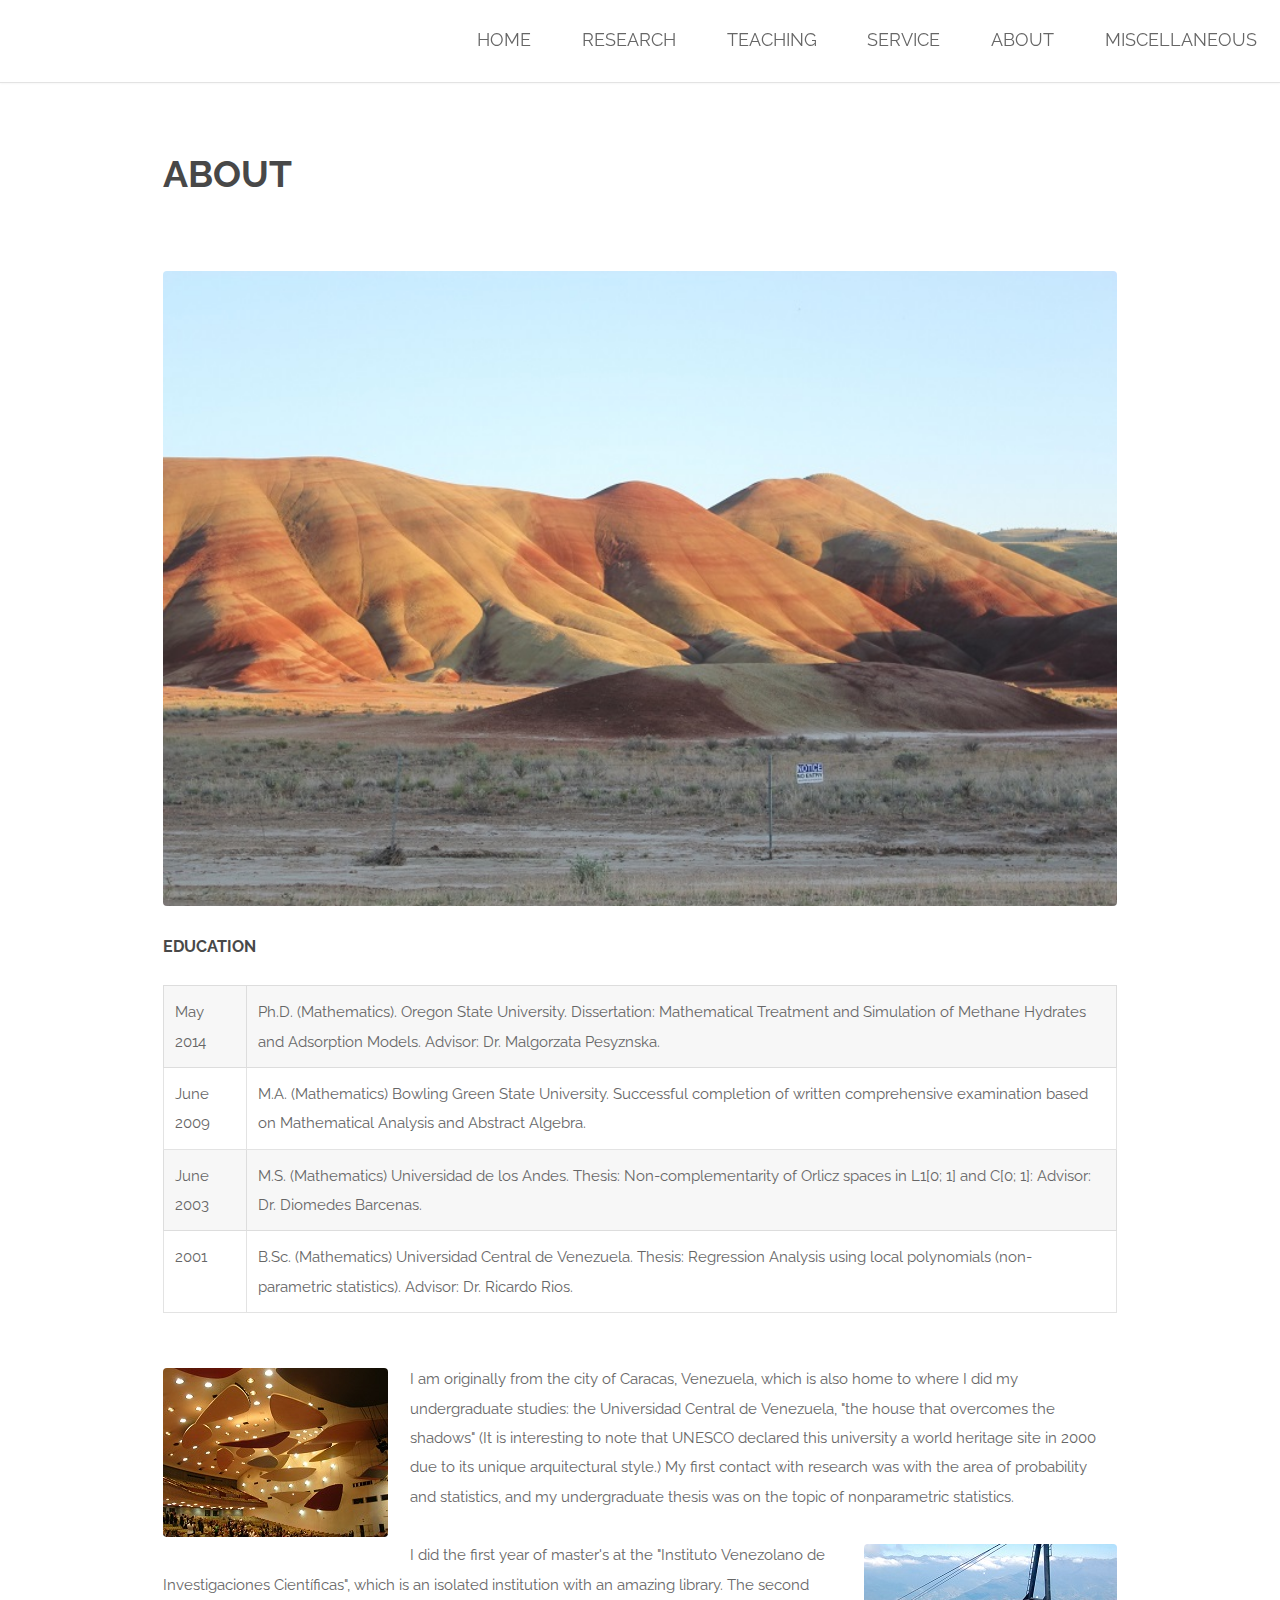
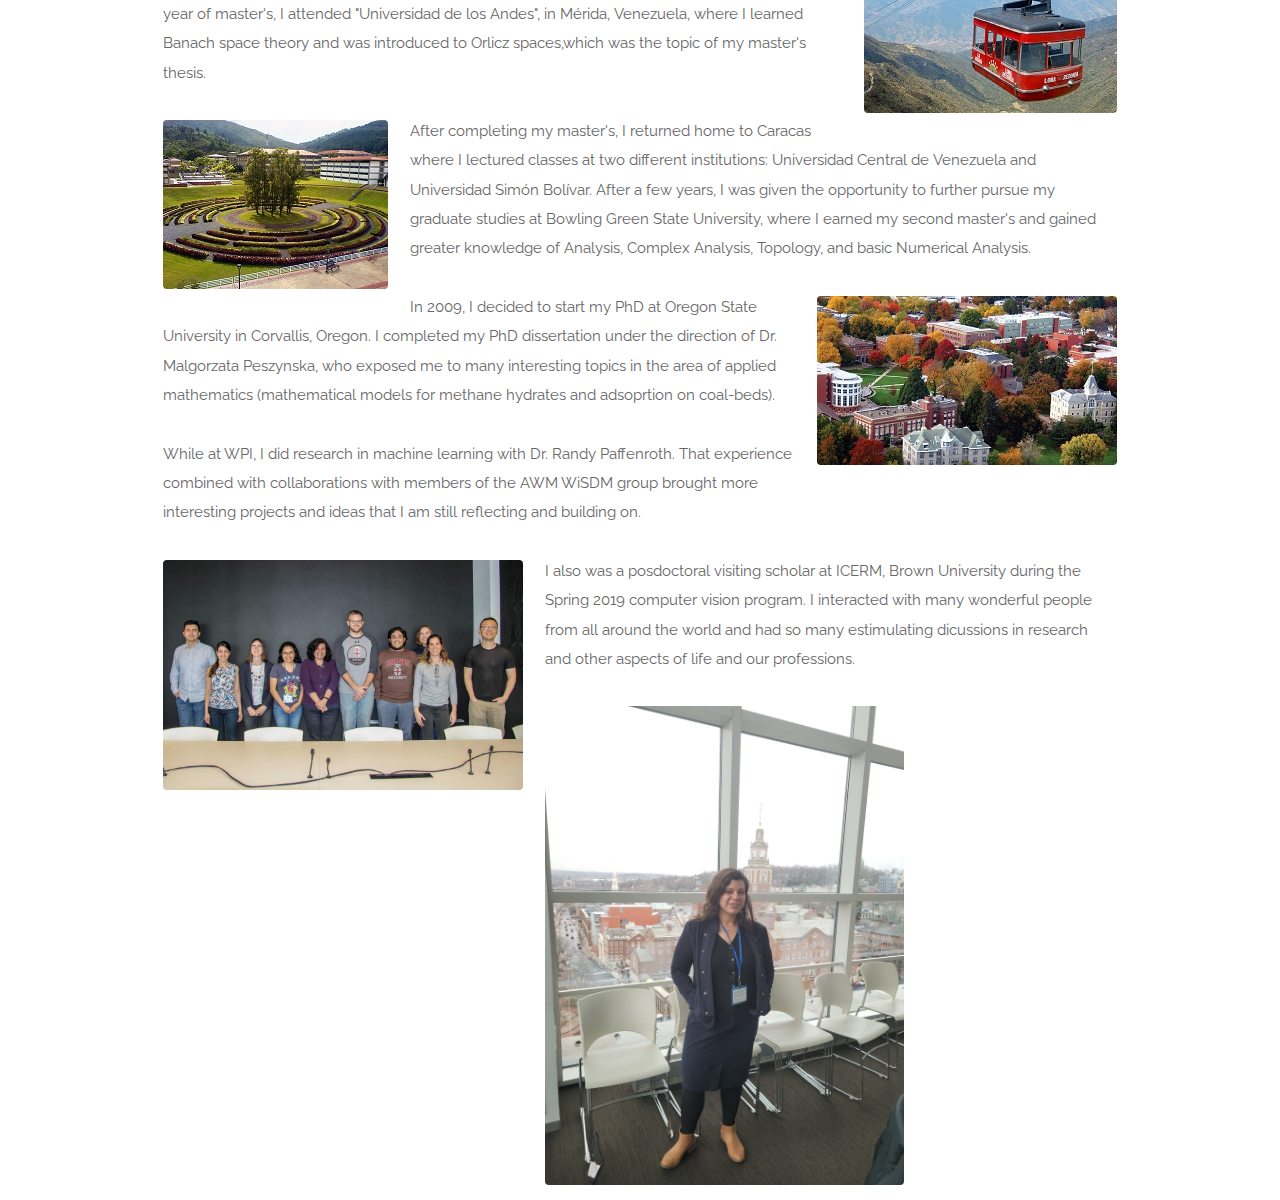
==== about.html @ 314957a6 "Update about.html  added ICERM pic" ====
<!DOCTYPE HTML>
<!--
	Spatial by TEMPLATED
	templated.co @templatedco
	Released for free under the Creative Commons Attribution 3.0 license (templated.co/license)
-->
<html>
	<head>
		<title>About</title>
		<meta charset="utf-8" />
		<meta name="viewport" content="width=device-width, initial-scale=1" />
		<link rel="stylesheet" href="assets/css/main.css" />
	</head>
	<body>

		<!-- Header -->
			<header id="header">
				<h1><strong><a href="index.html"> </a></strong>  </h1>
				<nav id="nav">
					<ul>
						<li><a href="index.html">Home</a></li>
						<li><a href="research.html">Research</a></li>
						
						<li><a href="teaching.html">Teaching</a></li>
						<li><a href="service.html">Service</a></li>
						<li><a href="about.html">About</a></li>
						<li><a href="miscellaneous.html">Miscellaneous</a></li>
					</ul>
				</nav>
			</header>

			<a href="#menu" class="navPanelToggle"><span class="fa fa-bars"></span></a>

		<!-- Main -->
			<section id="main" class="wrapper">
				<div class="container">

					<header class="major special">
						<h2>About </h2>
						<p></p>
					</header>

					<a href="#" class="image fit"><img src="images/Painted_hills_resized.jpg" alt="" /></a>
					
					<!--left/right pic with paragraph<h4>Left &amp; Right</h4>
							<p><span class="image left"><img src="images/pic04.jpg" alt="" /></span>Fringilla nisl. Donec accumsan interdum nisi, quis tincidunt felis sagittis eget. tempus euismod. Vestibulum ante ipsum primis in faucibus vestibulum. Blandit adipiscing eu felis iaculis volutpat ac adipiscing accumsan eu faucibus. Integer ac pellentesque praesent tincidunt felis sagittis eget. tempus euismod. Vestibulum ante ipsum primis in faucibus vestibulum. Blandit adipiscing eu felis iaculis volutpat ac adipiscing accumsan eu faucibus. Integer ac pellentesque praesent. Donec accumsan interdum nisi, quis tincidunt felis sagittis eget. tempus euismod. Vestibulum ante ipsum primis in faucibus vestibulum. Blandit adipiscing eu felis iaculis volutpat ac adipiscing accumsan eu faucibus. Integer ac pellentesque praesent tincidunt felis sagittis eget. tempus euismod. Vestibulum ante ipsum primis in faucibus vestibulum. Blandit adipiscing eu felis iaculis volutpat ac adipiscing accumsan eu faucibus. Integer ac pellentesque praesent.</p>
							<p><span class="image right"><img src="images/pic05.jpg" alt="" /></span>Fringilla nisl. Donec accumsan interdum nisi, quis tincidunt felis sagittis eget. tempus euismod. Vestibulum ante ipsum primis in faucibus vestibulum. Blandit adipiscing eu felis iaculis volutpat ac adipiscing accumsan eu faucibus. Integer ac pellentesque praesent tincidunt felis sagittis eget. tempus euismod. Vestibulum ante ipsum primis in faucibus vestibulum. Blandit adipiscing eu felis iaculis volutpat ac adipiscing accumsan eu faucibus. Integer ac pellentesque praesent. Donec accumsan interdum nisi, quis tincidunt felis sagittis eget. tempus euismod. Vestibulum ante ipsum primis in faucibus vestibulum. Blandit adipiscing eu felis iaculis volutpat ac adipiscing accumsan eu faucibus. Integer ac pellentesque praesent tincidunt felis sagittis eget. tempus euismod. Vestibulum ante ipsum primis in faucibus vestibulum. Blandit adipiscing eu felis iaculis volutpat ac adipiscing accumsan eu faucibus. Integer ac pellentesque praesent.</p>
						--->
						



						
						
						<h4>Education</h4>
							<div class="table-wrapper">
								<table class="alt">
									<thead>
										<tr>
											<th></th>
											<th></th>
											
										</tr>
									</thead>
									<tbody>
										<tr>
											<td>May 2014</td>
											<td>Ph.D. (Mathematics). Oregon State University.
Dissertation: Mathematical Treatment and Simulation of Methane Hydrates and Adsorption Models.
Advisor: Dr. Malgorzata Pesyznska.</td>
											
										</tr>
										
										<tr>
											<td>June 2009</td>
											<td>M.A. (Mathematics) Bowling Green State University.
Successful completion of written comprehensive examination based on Mathematical Analysis and
Abstract Algebra.</td>
											
										</tr>
										
										<tr>
											<td>June 2003</td>
											<td>M.S. (Mathematics) Universidad de los Andes.
Thesis: Non-complementarity of Orlicz spaces in L1[0; 1] and C[0; 1]:
Advisor: Dr. Diomedes Barcenas.</td>
											
										</tr>
										
										<tr>
											<td>2001</td>
											<td>B.Sc. (Mathematics) Universidad Central de Venezuela.
Thesis: Regression Analysis using local polynomials (non-parametric statistics).
Advisor: Dr. Ricardo Rios.</td>
											
										</tr>
										
										
										
										
										
										
									</tbody>
									<tfoot>
										<tr>
											<td colspan="2"></td>
											
										</tr>
									</tfoot>
								</table>
							</div>
					
					<p><span class="image left"><img src="images/Aula_Magna_resized.jpg" alt="" /></span>I am originally from the city of Caracas, Venezuela, 
					which is also home to where I did my undergraduate studies: 
					the Universidad Central de Venezuela, "the house that overcomes the shadows" (It is interesting to note that UNESCO
					declared this university a world heritage site in 2000 due to its unique arquitectural style.) My first contact with
					research was with the area of probability and statistics, and my undergraduate thesis was on the topic of nonparametric
					statistics.</p>
                    <p><span class="image right"><img src="images/teleferico-de-merida_resized.jpg" alt="" /></span>I did the first year of master's at the 
					"Instituto Venezolano de Investigaciones Científicas", which is an isolated institution with an amazing library. 
                     The second year of master's, I attended "Universidad de los Andes", in Mérida, Venezuela, where I learned Banach space theory and was 
					 introduced to Orlicz spaces,which was the topic of my master's thesis.</p>
                    <p><span class="image left"><img src="images/usb-vegetal_resized.jpg" alt="" /></span>After completing my master's, I returned home to 
					Caracas where I lectured classes at two different institutions: Universidad Central de Venezuela and Universidad Simón Bolívar. 
					After a few years, I was given the opportunity to further pursue my graduate studies at Bowling Green State University, where I earned my second master's 
                    and gained greater knowledge of Analysis, Complex Analysis, Topology, and basic Numerical Analysis.</p> 

                    <p><span class="image right"><img src="images/osu-hero_resized.jpg" alt="" /></span>
                    In 2009, I decided to start my PhD at Oregon State University in Corvallis, Oregon. 
					I completed my PhD dissertation under the direction of Dr. Malgorzata Peszynska,
                    who exposed me to many interesting topics in the area of applied mathematics
					(mathematical models for methane hydrates and adsoprtion on coal-beds).</p>
 
                   <p> While at WPI, I did research in machine learning with Dr. Randy Paffenroth. That experience combined with collaborations with members of the AWM WiSDM group brought more interesting projects and ideas that I am still reflecting and building on. </p>
				   
				   <p><span class="image left"><img src="images/FB_IMG_1638626805846.jpg" alt="" /></span> I also was a posdoctoral visiting scholar at ICERM, Brown University during the Spring 2019 computer vision program. I interacted with many wonderful people from all around the world and had so many estimulating dicussions in research and other aspects of life and our professions.</p>
<span class="image left"><img src="images/ICERM_jan_2023_portrait.jpg" alt="" /></span> 
				</div>
			</section>

		<!-- Footer -->
			

		<!-- Scripts -->
			<script src="assets/js/jquery.min.js"></script>
			<script src="assets/js/skel.min.js"></script>
			<script src="assets/js/util.js"></script>
			<script src="assets/js/main.js"></script>

	</body>
</html>
---- assets/css/main.css ----
@import url(font-awesome.min.css);
@import url(https://fonts.googleapis.com/css?family=Raleway:400,700);

/*
	Spatial by TEMPLATED
	templated.co @templatedco
	Released for free under the Creative Commons Attribution 3.0 license (templated.co/license)
*/

/* Reset */

	html, body, div, span, applet, object, iframe, h1, h2, h3, h4, h5, h6, p, blockquote, pre, a, abbr, acronym, address, big, cite, code, del, dfn, em, img, ins, kbd, q, s, samp, small, strike, strong, sub, sup, tt, var, b, u, i, center, dl, dt, dd, ol, ul, li, fieldset, form, label, legend, table, caption, tbody, tfoot, thead, tr, th, td, article, aside, canvas, details, embed, figure, figcaption, footer, header, hgroup, menu, nav, output, ruby, section, summary, time, mark, audio, video {
		margin: 0;
		padding: 0;
		border: 0;
		font-size: 100%;
		font: inherit;
		vertical-align: baseline;
	}

	article, aside, details, figcaption, figure, footer, header, hgroup, menu, nav, section {
		display: block;
	}

	body {
		line-height: 1;
	}

	ol, ul {
		list-style: none;
	}

	blockquote, q {
		quotes: none;
	}

	blockquote:before, blockquote:after, q:before, q:after {
		content: '';
		content: none;
	}

	table {
		border-collapse: collapse;
		border-spacing: 0;
	}

	body {
		-webkit-text-size-adjust: none;
	}

/* Box Model */

	*, *:before, *:after {
		-moz-box-sizing: border-box;
		-webkit-box-sizing: border-box;
		box-sizing: border-box;
	}

/* Containers */

	.container {
		margin-left: auto;
		margin-right: auto;
	}

	.container.\31 25\25 {
		width: 100%;
		max-width: 100em;
		min-width: 80em;
	}

	.container.\37 5\25 {
		width: 60em;
	}

	.container.\35 0\25 {
		width: 40em;
	}

	.container.\32 5\25 {
		width: 20em;
	}

	.container {
		width: 80em;
	}

	@media screen and (max-width: 1680px) {

		.container.\31 25\25 {
			width: 100%;
			max-width: 100em;
			min-width: 80em;
		}

		.container.\37 5\25 {
			width: 60em;
		}

		.container.\35 0\25 {
			width: 40em;
		}

		.container.\32 5\25 {
			width: 20em;
		}

		.container {
			width: 80em;
		}

	}

	@media screen and (max-width: 1280px) {

		.container.\31 25\25 {
			width: 100%;
			max-width: 81.25em;
			min-width: 65em;
		}

		.container.\37 5\25 {
			width: 48.75em;
		}

		.container.\35 0\25 {
			width: 32.5em;
		}

		.container.\32 5\25 {
			width: 16.25em;
		}

		.container {
			width: 65em;
		}

	}

	@media screen and (max-width: 980px) {

		.container.\31 25\25 {
			width: 100%;
			max-width: 112.5%;
			min-width: 90%;
		}

		.container.\37 5\25 {
			width: 67.5%;
		}

		.container.\35 0\25 {
			width: 45%;
		}

		.container.\32 5\25 {
			width: 22.5%;
		}

		.container {
			width: 90%;
		}

	}

	@media screen and (max-width: 736px) {

		.container.\31 25\25 {
			width: 100%;
			max-width: 112.5%;
			min-width: 90%;
		}

		.container.\37 5\25 {
			width: 67.5%;
		}

		.container.\35 0\25 {
			width: 45%;
		}

		.container.\32 5\25 {
			width: 22.5%;
		}

		.container {
			width: 90% !important;
		}

	}

	@media screen and (max-width: 480px) {

		.container.\31 25\25 {
			width: 100%;
			max-width: 112.5%;
			min-width: 90%;
		}

		.container.\37 5\25 {
			width: 67.5%;
		}

		.container.\35 0\25 {
			width: 45%;
		}

		.container.\32 5\25 {
			width: 22.5%;
		}

		.container {
			width: 90% !important;
		}

	}

/* Grid */

	.row {
		border-bottom: solid 1px transparent;
		-moz-box-sizing: border-box;
		-webkit-box-sizing: border-box;
		box-sizing: border-box;
	}

	.row > * {
		float: left;
		-moz-box-sizing: border-box;
		-webkit-box-sizing: border-box;
		box-sizing: border-box;
	}

	.row:after, .row:before {
		content: '';
		display: block;
		clear: both;
		height: 0;
	}

	.row.uniform > * > :first-child {
		margin-top: 0;
	}

	.row.uniform > * > :last-child {
		margin-bottom: 0;
	}

	.row.\30 \25 > * {
		padding: 0 0 0 0em;
	}

	.row.\30 \25 {
		margin: 0 0 -1px 0em;
	}

	.row.uniform.\30 \25 > * {
		padding: 0em 0 0 0em;
	}

	.row.uniform.\30 \25 {
		margin: 0em 0 -1px 0em;
	}

	.row > * {
		padding: 0 0 0 2em;
	}

	.row {
		margin: 0 0 -1px -2em;
	}

	.row.uniform > * {
		padding: 2em 0 0 2em;
	}

	.row.uniform {
		margin: -2em 0 -1px -2em;
	}

	.row.\32 00\25 > * {
		padding: 0 0 0 4em;
	}

	.row.\32 00\25 {
		margin: 0 0 -1px -4em;
	}

	.row.uniform.\32 00\25 > * {
		padding: 4em 0 0 4em;
	}

	.row.uniform.\32 00\25 {
		margin: -4em 0 -1px -4em;
	}

	.row.\31 50\25 > * {
		padding: 0 0 0 3em;
	}

	.row.\31 50\25 {
		margin: 0 0 -1px -3em;
	}

	.row.uniform.\31 50\25 > * {
		padding: 3em 0 0 3em;
	}

	.row.uniform.\31 50\25 {
		margin: -3em 0 -1px -3em;
	}

	.row.\35 0\25 > * {
		padding: 0 0 0 1em;
	}

	.row.\35 0\25 {
		margin: 0 0 -1px -1em;
	}

	.row.uniform.\35 0\25 > * {
		padding: 1em 0 0 1em;
	}

	.row.uniform.\35 0\25 {
		margin: -1em 0 -1px -1em;
	}

	.row.\32 5\25 > * {
		padding: 0 0 0 0.5em;
	}

	.row.\32 5\25 {
		margin: 0 0 -1px -0.5em;
	}

	.row.uniform.\32 5\25 > * {
		padding: 0.5em 0 0 0.5em;
	}

	.row.uniform.\32 5\25 {
		margin: -0.5em 0 -1px -0.5em;
	}

	.\31 2u, .\31 2u\24 {
		width: 100%;
		clear: none;
		margin-left: 0;
	}

	.\31 1u, .\31 1u\24 {
		width: 91.6666666667%;
		clear: none;
		margin-left: 0;
	}

	.\31 0u, .\31 0u\24 {
		width: 83.3333333333%;
		clear: none;
		margin-left: 0;
	}

	.\39 u, .\39 u\24 {
		width: 75%;
		clear: none;
		margin-left: 0;
	}

	.\38 u, .\38 u\24 {
		width: 66.6666666667%;
		clear: none;
		margin-left: 0;
	}

	.\37 u, .\37 u\24 {
		width: 58.3333333333%;
		clear: none;
		margin-left: 0;
	}

	.\36 u, .\36 u\24 {
		width: 50%;
		clear: none;
		margin-left: 0;
	}

	.\35 u, .\35 u\24 {
		width: 41.6666666667%;
		clear: none;
		margin-left: 0;
	}

	.\34 u, .\34 u\24 {
		width: 33.3333333333%;
		clear: none;
		margin-left: 0;
	}

	.\33 u, .\33 u\24 {
		width: 25%;
		clear: none;
		margin-left: 0;
	}

	.\32 u, .\32 u\24 {
		width: 16.6666666667%;
		clear: none;
		margin-left: 0;
	}

	.\31 u, .\31 u\24 {
		width: 8.3333333333%;
		clear: none;
		margin-left: 0;
	}

	.\31 2u\24 + *,
	.\31 1u\24 + *,
	.\31 0u\24 + *,
	.\39 u\24 + *,
	.\38 u\24 + *,
	.\37 u\24 + *,
	.\36 u\24 + *,
	.\35 u\24 + *,
	.\34 u\24 + *,
	.\33 u\24 + *,
	.\32 u\24 + *,
	.\31 u\24 + * {
		clear: left;
	}

	.\-11u {
		margin-left: 91.66667%;
	}

	.\-10u {
		margin-left: 83.33333%;
	}

	.\-9u {
		margin-left: 75%;
	}

	.\-8u {
		margin-left: 66.66667%;
	}

	.\-7u {
		margin-left: 58.33333%;
	}

	.\-6u {
		margin-left: 50%;
	}

	.\-5u {
		margin-left: 41.66667%;
	}

	.\-4u {
		margin-left: 33.33333%;
	}

	.\-3u {
		margin-left: 25%;
	}

	.\-2u {
		margin-left: 16.66667%;
	}

	.\-1u {
		margin-left: 8.33333%;
	}

	@media screen and (max-width: 1680px) {

		.row > * {
			padding: 0 0 0 2em;
		}

		.row {
			margin: 0 0 -1px -2em;
		}

		.row.uniform > * {
			padding: 2em 0 0 2em;
		}

		.row.uniform {
			margin: -2em 0 -1px -2em;
		}

		.row.\32 00\25 > * {
			padding: 0 0 0 4em;
		}

		.row.\32 00\25 {
			margin: 0 0 -1px -4em;
		}

		.row.uniform.\32 00\25 > * {
			padding: 4em 0 0 4em;
		}

		.row.uniform.\32 00\25 {
			margin: -4em 0 -1px -4em;
		}

		.row.\31 50\25 > * {
			padding: 0 0 0 3em;
		}

		.row.\31 50\25 {
			margin: 0 0 -1px -3em;
		}

		.row.uniform.\31 50\25 > * {
			padding: 3em 0 0 3em;
		}

		.row.uniform.\31 50\25 {
			margin: -3em 0 -1px -3em;
		}

		.row.\35 0\25 > * {
			padding: 0 0 0 1em;
		}

		.row.\35 0\25 {
			margin: 0 0 -1px -1em;
		}

		.row.uniform.\35 0\25 > * {
			padding: 1em 0 0 1em;
		}

		.row.uniform.\35 0\25 {
			margin: -1em 0 -1px -1em;
		}

		.row.\32 5\25 > * {
			padding: 0 0 0 0.5em;
		}

		.row.\32 5\25 {
			margin: 0 0 -1px -0.5em;
		}

		.row.uniform.\32 5\25 > * {
			padding: 0.5em 0 0 0.5em;
		}

		.row.uniform.\32 5\25 {
			margin: -0.5em 0 -1px -0.5em;
		}

		.\31 2u\28xlarge\29, .\31 2u\24\28xlarge\29 {
			width: 100%;
			clear: none;
			margin-left: 0;
		}

		.\31 1u\28xlarge\29, .\31 1u\24\28xlarge\29 {
			width: 91.6666666667%;
			clear: none;
			margin-left: 0;
		}

		.\31 0u\28xlarge\29, .\31 0u\24\28xlarge\29 {
			width: 83.3333333333%;
			clear: none;
			margin-left: 0;
		}

		.\39 u\28xlarge\29, .\39 u\24\28xlarge\29 {
			width: 75%;
			clear: none;
			margin-left: 0;
		}

		.\38 u\28xlarge\29, .\38 u\24\28xlarge\29 {
			width: 66.6666666667%;
			clear: none;
			margin-left: 0;
		}

		.\37 u\28xlarge\29, .\37 u\24\28xlarge\29 {
			width: 58.3333333333%;
			clear: none;
			margin-left: 0;
		}

		.\36 u\28xlarge\29, .\36 u\24\28xlarge\29 {
			width: 50%;
			clear: none;
			margin-left: 0;
		}

		.\35 u\28xlarge\29, .\35 u\24\28xlarge\29 {
			width: 41.6666666667%;
			clear: none;
			margin-left: 0;
		}

		.\34 u\28xlarge\29, .\34 u\24\28xlarge\29 {
			width: 33.3333333333%;
			clear: none;
			margin-left: 0;
		}

		.\33 u\28xlarge\29, .\33 u\24\28xlarge\29 {
			width: 25%;
			clear: none;
			margin-left: 0;
		}

		.\32 u\28xlarge\29, .\32 u\24\28xlarge\29 {
			width: 16.6666666667%;
			clear: none;
			margin-left: 0;
		}

		.\31 u\28xlarge\29, .\31 u\24\28xlarge\29 {
			width: 8.3333333333%;
			clear: none;
			margin-left: 0;
		}

		.\31 2u\24\28xlarge\29 + *,
		.\31 1u\24\28xlarge\29 + *,
		.\31 0u\24\28xlarge\29 + *,
		.\39 u\24\28xlarge\29 + *,
		.\38 u\24\28xlarge\29 + *,
		.\37 u\24\28xlarge\29 + *,
		.\36 u\24\28xlarge\29 + *,
		.\35 u\24\28xlarge\29 + *,
		.\34 u\24\28xlarge\29 + *,
		.\33 u\24\28xlarge\29 + *,
		.\32 u\24\28xlarge\29 + *,
		.\31 u\24\28xlarge\29 + * {
			clear: left;
		}

		.\-11u\28xlarge\29 {
			margin-left: 91.66667%;
		}

		.\-10u\28xlarge\29 {
			margin-left: 83.33333%;
		}

		.\-9u\28xlarge\29 {
			margin-left: 75%;
		}

		.\-8u\28xlarge\29 {
			margin-left: 66.66667%;
		}

		.\-7u\28xlarge\29 {
			margin-left: 58.33333%;
		}

		.\-6u\28xlarge\29 {
			margin-left: 50%;
		}

		.\-5u\28xlarge\29 {
			margin-left: 41.66667%;
		}

		.\-4u\28xlarge\29 {
			margin-left: 33.33333%;
		}

		.\-3u\28xlarge\29 {
			margin-left: 25%;
		}

		.\-2u\28xlarge\29 {
			margin-left: 16.66667%;
		}

		.\-1u\28xlarge\29 {
			margin-left: 8.33333%;
		}

	}

	@media screen and (max-width: 1280px) {

		.row > * {
			padding: 0 0 0 1.5em;
		}

		.row {
			margin: 0 0 -1px -1.5em;
		}

		.row.uniform > * {
			padding: 1.5em 0 0 1.5em;
		}

		.row.uniform {
			margin: -1.5em 0 -1px -1.5em;
		}

		.row.\32 00\25 > * {
			padding: 0 0 0 3em;
		}

		.row.\32 00\25 {
			margin: 0 0 -1px -3em;
		}

		.row.uniform.\32 00\25 > * {
			padding: 3em 0 0 3em;
		}

		.row.uniform.\32 00\25 {
			margin: -3em 0 -1px -3em;
		}

		.row.\31 50\25 > * {
			padding: 0 0 0 2.25em;
		}

		.row.\31 50\25 {
			margin: 0 0 -1px -2.25em;
		}

		.row.uniform.\31 50\25 > * {
			padding: 2.25em 0 0 2.25em;
		}

		.row.uniform.\31 50\25 {
			margin: -2.25em 0 -1px -2.25em;
		}

		.row.\35 0\25 > * {
			padding: 0 0 0 0.75em;
		}

		.row.\35 0\25 {
			margin: 0 0 -1px -0.75em;
		}

		.row.uniform.\35 0\25 > * {
			padding: 0.75em 0 0 0.75em;
		}

		.row.uniform.\35 0\25 {
			margin: -0.75em 0 -1px -0.75em;
		}

		.row.\32 5\25 > * {
			padding: 0 0 0 0.375em;
		}

		.row.\32 5\25 {
			margin: 0 0 -1px -0.375em;
		}

		.row.uniform.\32 5\25 > * {
			padding: 0.375em 0 0 0.375em;
		}

		.row.uniform.\32 5\25 {
			margin: -0.375em 0 -1px -0.375em;
		}

		.\31 2u\28large\29, .\31 2u\24\28large\29 {
			width: 100%;
			clear: none;
			margin-left: 0;
		}

		.\31 1u\28large\29, .\31 1u\24\28large\29 {
			width: 91.6666666667%;
			clear: none;
			margin-left: 0;
		}

		.\31 0u\28large\29, .\31 0u\24\28large\29 {
			width: 83.3333333333%;
			clear: none;
			margin-left: 0;
		}

		.\39 u\28large\29, .\39 u\24\28large\29 {
			width: 75%;
			clear: none;
			margin-left: 0;
		}

		.\38 u\28large\29, .\38 u\24\28large\29 {
			width: 66.6666666667%;
			clear: none;
			margin-left: 0;
		}

		.\37 u\28large\29, .\37 u\24\28large\29 {
			width: 58.3333333333%;
			clear: none;
			margin-left: 0;
		}

		.\36 u\28large\29, .\36 u\24\28large\29 {
			width: 50%;
			clear: none;
			margin-left: 0;
		}

		.\35 u\28large\29, .\35 u\24\28large\29 {
			width: 41.6666666667%;
			clear: none;
			margin-left: 0;
		}

		.\34 u\28large\29, .\34 u\24\28large\29 {
			width: 33.3333333333%;
			clear: none;
			margin-left: 0;
		}

		.\33 u\28large\29, .\33 u\24\28large\29 {
			width: 25%;
			clear: none;
			margin-left: 0;
		}

		.\32 u\28large\29, .\32 u\24\28large\29 {
			width: 16.6666666667%;
			clear: none;
			margin-left: 0;
		}

		.\31 u\28large\29, .\31 u\24\28large\29 {
			width: 8.3333333333%;
			clear: none;
			margin-left: 0;
		}

		.\31 2u\24\28large\29 + *,
		.\31 1u\24\28large\29 + *,
		.\31 0u\24\28large\29 + *,
		.\39 u\24\28large\29 + *,
		.\38 u\24\28large\29 + *,
		.\37 u\24\28large\29 + *,
		.\36 u\24\28large\29 + *,
		.\35 u\24\28large\29 + *,
		.\34 u\24\28large\29 + *,
		.\33 u\24\28large\29 + *,
		.\32 u\24\28large\29 + *,
		.\31 u\24\28large\29 + * {
			clear: left;
		}

		.\-11u\28large\29 {
			margin-left: 91.66667%;
		}

		.\-10u\28large\29 {
			margin-left: 83.33333%;
		}

		.\-9u\28large\29 {
			margin-left: 75%;
		}

		.\-8u\28large\29 {
			margin-left: 66.66667%;
		}

		.\-7u\28large\29 {
			margin-left: 58.33333%;
		}

		.\-6u\28large\29 {
			margin-left: 50%;
		}

		.\-5u\28large\29 {
			margin-left: 41.66667%;
		}

		.\-4u\28large\29 {
			margin-left: 33.33333%;
		}

		.\-3u\28large\29 {
			margin-left: 25%;
		}

		.\-2u\28large\29 {
			margin-left: 16.66667%;
		}

		.\-1u\28large\29 {
			margin-left: 8.33333%;
		}

	}

	@media screen and (max-width: 980px) {

		.row > * {
			padding: 0 0 0 1.5em;
		}

		.row {
			margin: 0 0 -1px -1.5em;
		}

		.row.uniform > * {
			padding: 1.5em 0 0 1.5em;
		}

		.row.uniform {
			margin: -1.5em 0 -1px -1.5em;
		}

		.row.\32 00\25 > * {
			padding: 0 0 0 3em;
		}

		.row.\32 00\25 {
			margin: 0 0 -1px -3em;
		}

		.row.uniform.\32 00\25 > * {
			padding: 3em 0 0 3em;
		}

		.row.uniform.\32 00\25 {
			margin: -3em 0 -1px -3em;
		}

		.row.\31 50\25 > * {
			padding: 0 0 0 2.25em;
		}

		.row.\31 50\25 {
			margin: 0 0 -1px -2.25em;
		}

		.row.uniform.\31 50\25 > * {
			padding: 2.25em 0 0 2.25em;
		}

		.row.uniform.\31 50\25 {
			margin: -2.25em 0 -1px -2.25em;
		}

		.row.\35 0\25 > * {
			padding: 0 0 0 0.75em;
		}

		.row.\35 0\25 {
			margin: 0 0 -1px -0.75em;
		}

		.row.uniform.\35 0\25 > * {
			padding: 0.75em 0 0 0.75em;
		}

		.row.uniform.\35 0\25 {
			margin: -0.75em 0 -1px -0.75em;
		}

		.row.\32 5\25 > * {
			padding: 0 0 0 0.375em;
		}

		.row.\32 5\25 {
			margin: 0 0 -1px -0.375em;
		}

		.row.uniform.\32 5\25 > * {
			padding: 0.375em 0 0 0.375em;
		}

		.row.uniform.\32 5\25 {
			margin: -0.375em 0 -1px -0.375em;
		}

		.\31 2u\28medium\29, .\31 2u\24\28medium\29 {
			width: 100%;
			clear: none;
			margin-left: 0;
		}

		.\31 1u\28medium\29, .\31 1u\24\28medium\29 {
			width: 91.6666666667%;
			clear: none;
			margin-left: 0;
		}

		.\31 0u\28medium\29, .\31 0u\24\28medium\29 {
			width: 83.3333333333%;
			clear: none;
			margin-left: 0;
		}

		.\39 u\28medium\29, .\39 u\24\28medium\29 {
			width: 75%;
			clear: none;
			margin-left: 0;
		}

		.\38 u\28medium\29, .\38 u\24\28medium\29 {
			width: 66.6666666667%;
			clear: none;
			margin-left: 0;
		}

		.\37 u\28medium\29, .\37 u\24\28medium\29 {
			width: 58.3333333333%;
			clear: none;
			margin-left: 0;
		}

		.\36 u\28medium\29, .\36 u\24\28medium\29 {
			width: 50%;
			clear: none;
			margin-left: 0;
		}

		.\35 u\28medium\29, .\35 u\24\28medium\29 {
			width: 41.6666666667%;
			clear: none;
			margin-left: 0;
		}

		.\34 u\28medium\29, .\34 u\24\28medium\29 {
			width: 33.3333333333%;
			clear: none;
			margin-left: 0;
		}

		.\33 u\28medium\29, .\33 u\24\28medium\29 {
			width: 25%;
			clear: none;
			margin-left: 0;
		}

		.\32 u\28medium\29, .\32 u\24\28medium\29 {
			width: 16.6666666667%;
			clear: none;
			margin-left: 0;
		}

		.\31 u\28medium\29, .\31 u\24\28medium\29 {
			width: 8.3333333333%;
			clear: none;
			margin-left: 0;
		}

		.\31 2u\24\28medium\29 + *,
		.\31 1u\24\28medium\29 + *,
		.\31 0u\24\28medium\29 + *,
		.\39 u\24\28medium\29 + *,
		.\38 u\24\28medium\29 + *,
		.\37 u\24\28medium\29 + *,
		.\36 u\24\28medium\29 + *,
		.\35 u\24\28medium\29 + *,
		.\34 u\24\28medium\29 + *,
		.\33 u\24\28medium\29 + *,
		.\32 u\24\28medium\29 + *,
		.\31 u\24\28medium\29 + * {
			clear: left;
		}

		.\-11u\28medium\29 {
			margin-left: 91.66667%;
		}

		.\-10u\28medium\29 {
			margin-left: 83.33333%;
		}

		.\-9u\28medium\29 {
			margin-left: 75%;
		}

		.\-8u\28medium\29 {
			margin-left: 66.66667%;
		}

		.\-7u\28medium\29 {
			margin-left: 58.33333%;
		}

		.\-6u\28medium\29 {
			margin-left: 50%;
		}

		.\-5u\28medium\29 {
			margin-left: 41.66667%;
		}

		.\-4u\28medium\29 {
			margin-left: 33.33333%;
		}

		.\-3u\28medium\29 {
			margin-left: 25%;
		}

		.\-2u\28medium\29 {
			margin-left: 16.66667%;
		}

		.\-1u\28medium\29 {
			margin-left: 8.33333%;
		}

	}

	@media screen and (max-width: 736px) {

		.row > * {
			padding: 0 0 0 1.25em;
		}

		.row {
			margin: 0 0 -1px -1.25em;
		}

		.row.uniform > * {
			padding: 1.25em 0 0 1.25em;
		}

		.row.uniform {
			margin: -1.25em 0 -1px -1.25em;
		}

		.row.\32 00\25 > * {
			padding: 0 0 0 2.5em;
		}

		.row.\32 00\25 {
			margin: 0 0 -1px -2.5em;
		}

		.row.uniform.\32 00\25 > * {
			padding: 2.5em 0 0 2.5em;
		}

		.row.uniform.\32 00\25 {
			margin: -2.5em 0 -1px -2.5em;
		}

		.row.\31 50\25 > * {
			padding: 0 0 0 1.875em;
		}

		.row.\31 50\25 {
			margin: 0 0 -1px -1.875em;
		}

		.row.uniform.\31 50\25 > * {
			padding: 1.875em 0 0 1.875em;
		}

		.row.uniform.\31 50\25 {
			margin: -1.875em 0 -1px -1.875em;
		}

		.row.\35 0\25 > * {
			padding: 0 0 0 0.625em;
		}

		.row.\35 0\25 {
			margin: 0 0 -1px -0.625em;
		}

		.row.uniform.\35 0\25 > * {
			padding: 0.625em 0 0 0.625em;
		}

		.row.uniform.\35 0\25 {
			margin: -0.625em 0 -1px -0.625em;
		}

		.row.\32 5\25 > * {
			padding: 0 0 0 0.3125em;
		}

		.row.\32 5\25 {
			margin: 0 0 -1px -0.3125em;
		}

		.row.uniform.\32 5\25 > * {
			padding: 0.3125em 0 0 0.3125em;
		}

		.row.uniform.\32 5\25 {
			margin: -0.3125em 0 -1px -0.3125em;
		}

		.\31 2u\28small\29, .\31 2u\24\28small\29 {
			width: 100%;
			clear: none;
			margin-left: 0;
		}

		.\31 1u\28small\29, .\31 1u\24\28small\29 {
			width: 91.6666666667%;
			clear: none;
			margin-left: 0;
		}

		.\31 0u\28small\29, .\31 0u\24\28small\29 {
			width: 83.3333333333%;
			clear: none;
			margin-left: 0;
		}

		.\39 u\28small\29, .\39 u\24\28small\29 {
			width: 75%;
			clear: none;
			margin-left: 0;
		}

		.\38 u\28small\29, .\38 u\24\28small\29 {
			width: 66.6666666667%;
			clear: none;
			margin-left: 0;
		}

		.\37 u\28small\29, .\37 u\24\28small\29 {
			width: 58.3333333333%;
			clear: none;
			margin-left: 0;
		}

		.\36 u\28small\29, .\36 u\24\28small\29 {
			width: 50%;
			clear: none;
			margin-left: 0;
		}

		.\35 u\28small\29, .\35 u\24\28small\29 {
			width: 41.6666666667%;
			clear: none;
			margin-left: 0;
		}

		.\34 u\28small\29, .\34 u\24\28small\29 {
			width: 33.3333333333%;
			clear: none;
			margin-left: 0;
		}

		.\33 u\28small\29, .\33 u\24\28small\29 {
			width: 25%;
			clear: none;
			margin-left: 0;
		}

		.\32 u\28small\29, .\32 u\24\28small\29 {
			width: 16.6666666667%;
			clear: none;
			margin-left: 0;
		}

		.\31 u\28small\29, .\31 u\24\28small\29 {
			width: 8.3333333333%;
			clear: none;
			margin-left: 0;
		}

		.\31 2u\24\28small\29 + *,
		.\31 1u\24\28small\29 + *,
		.\31 0u\24\28small\29 + *,
		.\39 u\24\28small\29 + *,
		.\38 u\24\28small\29 + *,
		.\37 u\24\28small\29 + *,
		.\36 u\24\28small\29 + *,
		.\35 u\24\28small\29 + *,
		.\34 u\24\28small\29 + *,
		.\33 u\24\28small\29 + *,
		.\32 u\24\28small\29 + *,
		.\31 u\24\28small\29 + * {
			clear: left;
		}

		.\-11u\28small\29 {
			margin-left: 91.66667%;
		}

		.\-10u\28small\29 {
			margin-left: 83.33333%;
		}

		.\-9u\28small\29 {
			margin-left: 75%;
		}

		.\-8u\28small\29 {
			margin-left: 66.66667%;
		}

		.\-7u\28small\29 {
			margin-left: 58.33333%;
		}

		.\-6u\28small\29 {
			margin-left: 50%;
		}

		.\-5u\28small\29 {
			margin-left: 41.66667%;
		}

		.\-4u\28small\29 {
			margin-left: 33.33333%;
		}

		.\-3u\28small\29 {
			margin-left: 25%;
		}

		.\-2u\28small\29 {
			margin-left: 16.66667%;
		}

		.\-1u\28small\29 {
			margin-left: 8.33333%;
		}

	}

	@media screen and (max-width: 480px) {

		.row > * {
			padding: 0 0 0 1.25em;
		}

		.row {
			margin: 0 0 -1px -1.25em;
		}

		.row.uniform > * {
			padding: 1.25em 0 0 1.25em;
		}

		.row.uniform {
			margin: -1.25em 0 -1px -1.25em;
		}

		.row.\32 00\25 > * {
			padding: 0 0 0 2.5em;
		}

		.row.\32 00\25 {
			margin: 0 0 -1px -2.5em;
		}

		.row.uniform.\32 00\25 > * {
			padding: 2.5em 0 0 2.5em;
		}

		.row.uniform.\32 00\25 {
			margin: -2.5em 0 -1px -2.5em;
		}

		.row.\31 50\25 > * {
			padding: 0 0 0 1.875em;
		}

		.row.\31 50\25 {
			margin: 0 0 -1px -1.875em;
		}

		.row.uniform.\31 50\25 > * {
			padding: 1.875em 0 0 1.875em;
		}

		.row.uniform.\31 50\25 {
			margin: -1.875em 0 -1px -1.875em;
		}

		.row.\35 0\25 > * {
			padding: 0 0 0 0.625em;
		}

		.row.\35 0\25 {
			margin: 0 0 -1px -0.625em;
		}

		.row.uniform.\35 0\25 > * {
			padding: 0.625em 0 0 0.625em;
		}

		.row.uniform.\35 0\25 {
			margin: -0.625em 0 -1px -0.625em;
		}

		.row.\32 5\25 > * {
			padding: 0 0 0 0.3125em;
		}

		.row.\32 5\25 {
			margin: 0 0 -1px -0.3125em;
		}

		.row.uniform.\32 5\25 > * {
			padding: 0.3125em 0 0 0.3125em;
		}

		.row.uniform.\32 5\25 {
			margin: -0.3125em 0 -1px -0.3125em;
		}

		.\31 2u\28xsmall\29, .\31 2u\24\28xsmall\29 {
			width: 100%;
			clear: none;
			margin-left: 0;
		}

		.\31 1u\28xsmall\29, .\31 1u\24\28xsmall\29 {
			width: 91.6666666667%;
			clear: none;
			margin-left: 0;
		}

		.\31 0u\28xsmall\29, .\31 0u\24\28xsmall\29 {
			width: 83.3333333333%;
			clear: none;
			margin-left: 0;
		}

		.\39 u\28xsmall\29, .\39 u\24\28xsmall\29 {
			width: 75%;
			clear: none;
			margin-left: 0;
		}

		.\38 u\28xsmall\29, .\38 u\24\28xsmall\29 {
			width: 66.6666666667%;
			clear: none;
			margin-left: 0;
		}

		.\37 u\28xsmall\29, .\37 u\24\28xsmall\29 {
			width: 58.3333333333%;
			clear: none;
			margin-left: 0;
		}

		.\36 u\28xsmall\29, .\36 u\24\28xsmall\29 {
			width: 50%;
			clear: none;
			margin-left: 0;
		}

		.\35 u\28xsmall\29, .\35 u\24\28xsmall\29 {
			width: 41.6666666667%;
			clear: none;
			margin-left: 0;
		}

		.\34 u\28xsmall\29, .\34 u\24\28xsmall\29 {
			width: 33.3333333333%;
			clear: none;
			margin-left: 0;
		}

		.\33 u\28xsmall\29, .\33 u\24\28xsmall\29 {
			width: 25%;
			clear: none;
			margin-left: 0;
		}

		.\32 u\28xsmall\29, .\32 u\24\28xsmall\29 {
			width: 16.6666666667%;
			clear: none;
			margin-left: 0;
		}

		.\31 u\28xsmall\29, .\31 u\24\28xsmall\29 {
			width: 8.3333333333%;
			clear: none;
			margin-left: 0;
		}

		.\31 2u\24\28xsmall\29 + *,
		.\31 1u\24\28xsmall\29 + *,
		.\31 0u\24\28xsmall\29 + *,
		.\39 u\24\28xsmall\29 + *,
		.\38 u\24\28xsmall\29 + *,
		.\37 u\24\28xsmall\29 + *,
		.\36 u\24\28xsmall\29 + *,
		.\35 u\24\28xsmall\29 + *,
		.\34 u\24\28xsmall\29 + *,
		.\33 u\24\28xsmall\29 + *,
		.\32 u\24\28xsmall\29 + *,
		.\31 u\24\28xsmall\29 + * {
			clear: left;
		}

		.\-11u\28xsmall\29 {
			margin-left: 91.66667%;
		}

		.\-10u\28xsmall\29 {
			margin-left: 83.33333%;
		}

		.\-9u\28xsmall\29 {
			margin-left: 75%;
		}

		.\-8u\28xsmall\29 {
			margin-left: 66.66667%;
		}

		.\-7u\28xsmall\29 {
			margin-left: 58.33333%;
		}

		.\-6u\28xsmall\29 {
			margin-left: 50%;
		}

		.\-5u\28xsmall\29 {
			margin-left: 41.66667%;
		}

		.\-4u\28xsmall\29 {
			margin-left: 33.33333%;
		}

		.\-3u\28xsmall\29 {
			margin-left: 25%;
		}

		.\-2u\28xsmall\29 {
			margin-left: 16.66667%;
		}

		.\-1u\28xsmall\29 {
			margin-left: 8.33333%;
		}

	}

/* Basic */

	@-ms-viewport {
		width: device-width;
	}

	body {
		-ms-overflow-style: scrollbar;
	}

	@media screen and (max-width: 480px) {

		html, body {
			min-width: 320px;
		}

	}

	body {
		background: #fff;
		padding-top: 6em;
	}

		body.landing {
			padding-top: 0 !important;
		}

		@media screen and (max-width: 980px) {

			body {
				padding-top: 2em;
			}

		}

		body.is-loading *, body.is-loading *:before, body.is-loading *:after {
			-moz-animation: none !important;
			-webkit-animation: none !important;
			-ms-animation: none !important;
			animation: none !important;
			-moz-transition: none !important;
			-webkit-transition: none !important;
			-ms-transition: none !important;
			transition: none !important;
		}

/* Type */

	body {
		background-color: #fff;
		color: #666;
	}

	body, input, select, textarea {
		font-family: "Raleway", Arial, Helvetica, sans-serif;
		font-size: 13pt;
		font-weight: 400;
		line-height: 2em;
	}

		@media screen and (max-width: 1680px) {

			body, input, select, textarea {
				font-size: 11pt;
			}

		}

		@media screen and (max-width: 1280px) {

			body, input, select, textarea {
				font-size: 11pt;
			}

		}

		@media screen and (max-width: 980px) {

			body, input, select, textarea {
				font-size: 12pt;
			}

		}

		@media screen and (max-width: 736px) {

			body, input, select, textarea {
				font-size: 12pt;
			}

		}

		@media screen and (max-width: 480px) {

			body, input, select, textarea {
				font-size: 12pt;
			}

		}

	a {
		text-decoration: underline;
		color: #f32853;
	}

		a:hover {
			text-decoration: none;
		}

	strong, b {
		color: #484848;
		font-weight: 700;
	}

	em, i {
		font-style: italic;
	}

	p {
		margin: 0 0 2em 0;
	}

	h1, h2, h3, h4, h5, h6 {
		color: #484848;
		font-weight: 700;
		line-height: 1em;
		margin: 0 0 1em 0;
		text-transform: uppercase;
	}

		h1 a, h2 a, h3 a, h4 a, h5 a, h6 a {
			color: inherit;
			text-decoration: none;
		}

	h2 {
		font-size: 1.75em;
		line-height: 1.5em;
	}

	h3 {
		font-size: 1.35em;
		line-height: 1.5em;
	}

	h4 {
		font-size: 1.1em;
		line-height: 1.5em;
	}

	h5 {
		font-size: 0.9em;
		line-height: 1.5em;
	}

	h6 {
		font-size: 0.7em;
		line-height: 1.5em;
	}

	sub {
		font-size: 0.8em;
		position: relative;
		top: 0.5em;
	}

	sup {
		font-size: 0.8em;
		position: relative;
		top: -0.5em;
	}

	blockquote {
		border-left: solid 4px;
		font-style: italic;
		margin: 0 0 2em 0;
		padding: 0.5em 0 0.5em 2em;
	}

	code {
		background: rgba(144, 144, 144, 0.075);
		border-radius: 4px;
		border: solid 1px;
		font-family: "Courier New", monospace;
		font-size: 0.9em;
		margin: 0 0.25em;
		padding: 0.25em 0.65em;
	}

	pre {
		-webkit-overflow-scrolling: touch;
		font-family: "Courier New", monospace;
		font-size: 0.9em;
		margin: 0 0 2em 0;
	}

		pre code {
			display: block;
			line-height: 1.75;
			padding: 1em 1.5em;
			overflow-x: auto;
		}

	hr {
		border: 0;
		border-bottom: solid 1px rgba(144, 144, 144, 0.25);
		margin: 2em 0;
	}

		hr.major {
			margin: 3em 0;
		}

	.align-left {
		text-align: left;
	}

	.align-center {
		text-align: center;
	}

	.align-right {
		text-align: right;
	}

/* Box */

	.box {
		border-radius: 4px;
		border: solid 1px rgba(144, 144, 144, 0.25);
		margin-bottom: 2em;
		padding: 1.5em;
	}

		.box > :last-child,
		.box > :last-child > :last-child,
		.box > :last-child > :last-child > :last-child {
			margin-bottom: 0;
		}

		.box.alt {
			border: 0;
			border-radius: 0;
			padding: 0;
		}

/* Button */

	input[type="submit"],
	input[type="reset"],
	input[type="button"],
	button,
	.button {
		-moz-appearance: none;
		-webkit-appearance: none;
		-ms-appearance: none;
		appearance: none;
		-moz-transition: background-color 0.2s ease-in-out, color 0.2s ease-in-out;
		-webkit-transition: background-color 0.2s ease-in-out, color 0.2s ease-in-out;
		-ms-transition: background-color 0.2s ease-in-out, color 0.2s ease-in-out;
		transition: background-color 0.2s ease-in-out, color 0.2s ease-in-out;
		background-color: #323037;
		border-radius: 4px;
		color: #ffffff !important;
		border: 0;
		cursor: pointer;
		display: inline-block;
		font-weight: 700;
		height: 3.15em;
		line-height: 3.25em;
		padding: 0 2.2em;
		text-align: center;
		text-decoration: none;
		text-transform: uppercase;
		white-space: nowrap;
	}

		input[type="submit"]:hover,
		input[type="reset"]:hover,
		input[type="button"]:hover,
		button:hover,
		.button:hover {
			background-color: #3e3c45;
		}

		input[type="submit"]:active,
		input[type="reset"]:active,
		input[type="button"]:active,
		button:active,
		.button:active {
			background-color: #262429;
		}

		input[type="submit"].icon,
		input[type="reset"].icon,
		input[type="button"].icon,
		button.icon,
		.button.icon {
			padding-left: 1.35em;
		}

			input[type="submit"].icon:before,
			input[type="reset"].icon:before,
			input[type="button"].icon:before,
			button.icon:before,
			.button.icon:before {
				margin-right: 0.5em;
			}

		input[type="submit"].fit,
		input[type="reset"].fit,
		input[type="button"].fit,
		button.fit,
		.button.fit {
			display: block;
			margin: 0 0 1em 0;
			width: 100%;
		}

		input[type="submit"].small,
		input[type="reset"].small,
		input[type="button"].small,
		button.small,
		.button.small {
			font-size: 0.8em;
		}

		input[type="submit"].big,
		input[type="reset"].big,
		input[type="button"].big,
		button.big,
		.button.big {
			font-size: 1.35em;
		}

		input[type="submit"].disabled, input[type="submit"]:disabled,
		input[type="reset"].disabled,
		input[type="reset"]:disabled,
		input[type="button"].disabled,
		input[type="button"]:disabled,
		button.disabled,
		button:disabled,
		.button.disabled,
		.button:disabled {
			-moz-pointer-events: none;
			-webkit-pointer-events: none;
			-ms-pointer-events: none;
			pointer-events: none;
			background-color: #666 !important;
			box-shadow: inset 0 -0.15em 0 0 rgba(0, 0, 0, 0.15);
			color: #fff !important;
			cursor: default;
			opacity: 0.25;
		}

		input[type="submit"].alt,
		input[type="reset"].alt,
		input[type="button"].alt,
		button.alt,
		.button.alt {
			background-color: transparent;
			box-shadow: inset 0 0 0 2px rgba(144, 144, 144, 0.25);
			color: #484848 !important;
		}

			input[type="submit"].alt:hover,
			input[type="reset"].alt:hover,
			input[type="button"].alt:hover,
			button.alt:hover,
			.button.alt:hover {
				background-color: rgba(144, 144, 144, 0.075);
			}

			input[type="submit"].alt:active,
			input[type="reset"].alt:active,
			input[type="button"].alt:active,
			button.alt:active,
			.button.alt:active {
				background-color: rgba(144, 144, 144, 0.2);
			}

			input[type="submit"].alt.icon:before,
			input[type="reset"].alt.icon:before,
			input[type="button"].alt.icon:before,
			button.alt.icon:before,
			.button.alt.icon:before {
				color: #aaa;
			}

		input[type="submit"].special,
		input[type="reset"].special,
		input[type="button"].special,
		button.special,
		.button.special {
			background-color: #f32853;
			color: #ffffff !important;
		}

			input[type="submit"].special:hover,
			input[type="reset"].special:hover,
			input[type="button"].special:hover,
			button.special:hover,
			.button.special:hover {
				background-color: #f44066;
			}

			input[type="submit"].special:active,
			input[type="reset"].special:active,
			input[type="button"].special:active,
			button.special:active,
			.button.special:active {
				background-color: #f21040;
			}

		@media screen and (max-width: 480px) {

			input[type="submit"],
			input[type="reset"],
			input[type="button"],
			button,
			.button {
				padding: 0;
			}

		}

/* Feature */

	.feature-grid {
		position: relative;
	}

		.feature-grid:after {
			clear: both;
			content: '';
			display: block;
		}

		.feature-grid .feature {
			display: inline-block;
			float: left;
			margin-bottom: 3em;
			width: 50%;
		}

			.feature-grid .feature .content {
				width: 60%;
			}

			.feature-grid .feature .image {
				width: 30%;
			}

				.feature-grid .feature .image img {
					display: inline;
					max-width: 100%;
				}

			.feature-grid .feature:nth-child(odd) .content, .feature-grid .feature:nth-child(odd) .image {
				float: right;
				margin-right: 5%;
				text-align: right;
			}

			.feature-grid .feature:nth-child(even) .content, .feature-grid .feature:nth-child(even) .image {
				float: left;
				margin-left: 5%;
				text-align: left;
			}

		@media screen and (max-width: 1280px) {

			.feature-grid .feature {
				margin-bottom: 2em;
			}

		}

		@media screen and (max-width: 980px) {

			.feature-grid .feature {
				display: block;
				width: 100%;
			}

				.feature-grid .feature .content {
					width: 65%;
				}

				.feature-grid .feature .image {
					margin-left: 0 !important;
					margin-right: 0 !important;
				}

		}

		@media screen and (max-width: 736px) {

			.feature-grid .feature {
				margin-bottom: 1em;
			}

		}

		@media screen and (max-width: 480px) {

			.feature-grid .feature .content,
			.feature-grid .feature .image {
				display: block;
				margin-left: 0 !important;
				margin-right: 0 !important;
				text-align: center !important;
				width: 100%;
			}

			.feature-grid .feature .image {
				margin-bottom: 1em;
			}

		}

/* Form */

	form {
		margin: 0 0 2em 0;
	}

	label {
		color: #484848;
		display: block;
		font-size: 0.9em;
		font-weight: 700;
		margin: 0 0 1em 0;
	}

	input[type="text"],
	input[type="password"],
	input[type="email"],
	select,
	textarea {
		-moz-appearance: none;
		-webkit-appearance: none;
		-ms-appearance: none;
		appearance: none;
		background: rgba(144, 144, 144, 0.075);
		border-radius: 4px;
		border: none;
		border: solid 1px rgba(144, 144, 144, 0.25);
		color: inherit;
		display: block;
		outline: 0;
		padding: 0 1em;
		text-decoration: none;
		width: 100%;
	}

		input[type="text"]:invalid,
		input[type="password"]:invalid,
		input[type="email"]:invalid,
		select:invalid,
		textarea:invalid {
			box-shadow: none;
		}

		input[type="text"]:focus,
		input[type="password"]:focus,
		input[type="email"]:focus,
		select:focus,
		textarea:focus {
			border-color: #f32853;
			box-shadow: 0 0 0 1px #f32853;
		}

	.select-wrapper {
		text-decoration: none;
		text-decoration: none;
		display: block;
		position: relative;
	}

		.select-wrapper:before {
			-moz-osx-font-smoothing: grayscale;
			-webkit-font-smoothing: antialiased;
			font-family: FontAwesome;
			font-style: normal;
			font-weight: normal;
			text-transform: none !important;
		}

		.select-wrapper:before {
			content: '\f078';
			color: rgba(144, 144, 144, 0.25);
			display: block;
			height: 2.75em;
			line-height: 2.75em;
			pointer-events: none;
			position: absolute;
			right: 0;
			text-align: center;
			top: 0;
			width: 2.75em;
		}

		.select-wrapper select::-ms-expand {
			display: none;
		}

	input[type="text"],
	input[type="password"],
	input[type="email"],
	select {
		height: 2.75em;
	}

	textarea {
		padding: 0.75em 1em;
	}

	input[type="checkbox"],
	input[type="radio"] {
		-moz-appearance: none;
		-webkit-appearance: none;
		-ms-appearance: none;
		appearance: none;
		display: block;
		float: left;
		margin-right: -2em;
		opacity: 0;
		width: 1em;
		z-index: -1;
	}

		input[type="checkbox"] + label,
		input[type="radio"] + label {
			text-decoration: none;
			color: #666;
			cursor: pointer;
			display: inline-block;
			font-size: 1em;
			font-weight: 400;
			padding-left: 2.4em;
			padding-right: 0.75em;
			position: relative;
		}

			input[type="checkbox"] + label:before,
			input[type="radio"] + label:before {
				-moz-osx-font-smoothing: grayscale;
				-webkit-font-smoothing: antialiased;
				font-family: FontAwesome;
				font-style: normal;
				font-weight: normal;
				text-transform: none !important;
			}

			input[type="checkbox"] + label:before,
			input[type="radio"] + label:before {
				background: rgba(144, 144, 144, 0.075);
				border-radius: 4px;
				border: solid 1px rgba(144, 144, 144, 0.25);
				content: '';
				display: inline-block;
				height: 1.65em;
				left: 0;
				line-height: 1.58125em;
				position: absolute;
				text-align: center;
				top: 0;
				width: 1.65em;
			}

		input[type="checkbox"]:checked + label:before,
		input[type="radio"]:checked + label:before {
			content: '\f00c';
			background: #323037;
			border-color: #323037;
			color: #ffffff;
		}

		input[type="checkbox"]:focus + label:before,
		input[type="radio"]:focus + label:before {
			border-color: #f32853;
			box-shadow: 0 0 0 1px #f32853;
		}

	input[type="checkbox"] + label:before {
		border-radius: 4px;
	}

	input[type="radio"] + label:before {
		border-radius: 100%;
	}

	::-webkit-input-placeholder {
		opacity: 1.0;
		color: #aaa !important;
	}

	:-moz-placeholder {
		opacity: 1.0;
		color: #aaa !important;
	}

	::-moz-placeholder {
		opacity: 1.0;
		color: #aaa !important;
	}

	:-ms-input-placeholder {
		opacity: 1.0;
		color: #aaa !important;
	}

	.formerize-placeholder {
		opacity: 1.0;
		color: #aaa !important;
	}

/* Icon */

	.icon {
		text-decoration: none;
		border-bottom: none;
		position: relative;
	}

		.icon:before {
			-moz-osx-font-smoothing: grayscale;
			-webkit-font-smoothing: antialiased;
			font-family: FontAwesome;
			font-style: normal;
			font-weight: normal;
			text-transform: none !important;
		}

		.icon > .label {
			display: none;
		}

/* Image */

	.image {
		border-radius: 4px;
		border: 0;
		display: inline-block;
		position: relative;
	}

		.image img {
			border-radius: 4px;
			display: block;
		}

		.image.left, .image.right {
			max-width: 40%;
		}

			.image.left img, .image.right img {
				width: 100%;
			}

		.image.left {
			float: left;
			padding: 0 1.5em 1em 0;
			top: 0.25em;
		}

		.image.right {
			float: right;
			padding: 0 0 1em 1.5em;
			top: 0.25em;
		}

		.image.fit {
			display: block;
			margin: 0 0 2em 0;
			width: 100%;
		}

			.image.fit img {
				width: 100%;
			}

		.image.rounded {
			border-radius: 100%;
		}

			.image.rounded img {
				border: solid 0.5em rgba(144, 144, 144, 0.25);
				border-radius: 100%;
			}

		.image.captioned {
			border-radius: 0;
			margin-bottom: 4em;
		}

			.image.captioned img {
				border-radius: 0;
			}

			.image.captioned h3 {
				background-color: #fff;
				box-shadow: 0px 0.0375em 0.125em 0px rgba(0, 0, 0, 0.15);
				display: block;
				padding: 2em 1em;
			}

			@media screen and (max-width: 736px) {

				.image.captioned {
					margin-bottom: 2em;
				}

					.image.captioned h3 {
						padding: 1em;
					}

			}

		.image.main {
			display: block;
			margin: 0 0 3em 0;
			width: 100%;
		}

			.image.main img {
				width: 100%;
			}

/* List */

	ol {
		list-style: decimal;
		margin: 0 0 2em 0;
		padding-left: 1.25em;
	}

		ol li {
			padding-left: 0.25em;
		}

	ul {
		list-style: disc;
		margin: 0 0 2em 0;
		padding-left: 1em;
	}

		ul li {
			padding-left: 0.5em;
		}

		ul.alt {
			list-style: none;
			padding-left: 0;
		}

			ul.alt li {
				border-top: solid 1px rgba(144, 144, 144, 0.25);
				padding: 0.5em 0;
			}

				ul.alt li:first-child {
					border-top: 0;
					padding-top: 0;
				}

		ul.icons {
			cursor: default;
			list-style: none;
			padding-left: 0;
		}

			ul.icons li {
				display: inline-block;
				padding: 0 1em 0 0;
			}

				ul.icons li:last-child {
					padding-right: 0;
				}

				ul.icons li .icon:before {
					font-size: 2em;
				}

		ul.actions {
			cursor: default;
			list-style: none;
			padding-left: 0;
		}

			ul.actions li {
				display: inline-block;
				padding: 0 1em 0 0;
				vertical-align: middle;
			}

				ul.actions li:last-child {
					padding-right: 0;
				}

			ul.actions.small li {
				padding: 0 0.5em 0 0;
			}

			ul.actions.vertical li {
				display: block;
				padding: 1em 0 0 0;
			}

				ul.actions.vertical li:first-child {
					padding-top: 0;
				}

				ul.actions.vertical li > * {
					margin-bottom: 0;
				}

			ul.actions.vertical.small li {
				padding: 0.5em 0 0 0;
			}

				ul.actions.vertical.small li:first-child {
					padding-top: 0;
				}

			ul.actions.fit {
				display: table;
				margin-left: -1em;
				padding: 0;
				table-layout: fixed;
				width: calc(100% + 1em);
			}

				ul.actions.fit li {
					display: table-cell;
					padding: 0 0 0 1em;
				}

					ul.actions.fit li > * {
						margin-bottom: 0;
					}

				ul.actions.fit.small {
					margin-left: -0.5em;
					width: calc(100% + 0.5em);
				}

					ul.actions.fit.small li {
						padding: 0 0 0 0.5em;
					}

			@media screen and (max-width: 480px) {

				ul.actions {
					margin: 0 0 2em 0;
				}

					ul.actions li {
						padding: 1em 0 0 0;
						display: block;
						text-align: center;
						width: 100%;
					}

						ul.actions li:first-child {
							padding-top: 0;
						}

						ul.actions li > * {
							width: 100%;
							margin: 0 !important;
						}

							ul.actions li > *.icon:before {
								margin-left: -2em;
							}

					ul.actions.small li {
						padding: 0.5em 0 0 0;
					}

						ul.actions.small li:first-child {
							padding-top: 0;
						}

			}

	dl {
		margin: 0 0 2em 0;
	}

		dl dt {
			display: block;
			font-weight: 700;
			margin: 0 0 1em 0;
		}

		dl dd {
			margin-left: 2em;
		}

/* Section/Article */

	section.special, article.special {
		text-align: center;
	}

	header p {
		color: #aaa;
		position: relative;
		margin: 0 0 1.5em 0;
		text-transform: uppercase;
	}

	header h2 + p {
		font-size: 1.25em;
		margin-top: -1em;
		line-height: 1.5em;
	}

	header h3 + p {
		font-size: 1.1em;
		margin-top: -0.8em;
		line-height: 1.5em;
	}

	header h4 + p,
	header h5 + p,
	header h6 + p {
		font-size: 0.9em;
		margin-top: -0.6em;
		line-height: 1.5em;
	}

	header.major {
		margin: 0 0 6em 0;
	}

		header.major h2 {
			font-size: 3em;
		}

		header.major h2, header.major h3, header.major h4, header.major h5, header.major h6 {
			display: inline-block;
			margin: 0 0 0.8em;
		}

		header.major p {
			font-size: 1.7em;
			margin-bottom: 0;
		}

	@media screen and (max-width: 1280px) {

		header.major {
			margin-bottom: 4em;
		}

			header.major h2 {
				font-size: 2.5em;
			}

			header.major p {
				font-size: 1.3em;
			}

	}

	@media screen and (max-width: 980px) {

		header.major h2 {
			font-size: 2em;
		}

		header.major p {
			font-size: 1.1em;
		}

	}

	@media screen and (max-width: 736px) {

		header.major {
			margin-bottom: 2em;
		}

	}

	@media screen and (max-width: 480px) {

		header.major h2 {
			font-size: 1.75em;
		}

	}

/* Table */

	.table-wrapper {
		-webkit-overflow-scrolling: touch;
		overflow-x: auto;
	}

	table {
		margin: 0 0 2em 0;
		width: 100%;
	}

		table tbody tr {
			border: solid 1px rgba(144, 144, 144, 0.25);
			border-left: 0;
			border-right: 0;
		}

			table tbody tr:nth-child(2n + 1) {
				background-color: rgba(144, 144, 144, 0.075);
			}

		table td {
			padding: 0.75em 0.75em;
		}

		table th {
			color: #484848;
			font-size: 0.9em;
			font-weight: 700;
			padding: 0 0.75em 0.75em 0.75em;
			text-align: left;
		}

		table thead {
			border-bottom: solid 2px rgba(144, 144, 144, 0.25);
		}

		table tfoot {
			border-top: solid 2px rgba(144, 144, 144, 0.25);
		}

		table.alt {
			border-collapse: separate;
		}

			table.alt tbody tr td {
				border: solid 1px rgba(144, 144, 144, 0.25);
				border-left-width: 0;
				border-top-width: 0;
			}

				table.alt tbody tr td:first-child {
					border-left-width: 1px;
				}

			table.alt tbody tr:first-child td {
				border-top-width: 1px;
			}

			table.alt thead {
				border-bottom: 0;
			}

			table.alt tfoot {
				border-top: 0;
			}

/* Wrapper */

	body.is-touch .wrapper.style3 {
		background-attachment: scroll;
	}

	.wrapper {
		padding: 6em 0 4em 0;
	}

		.wrapper > .inner {
			margin: 0 auto;
			width: 60em;
		}

		.wrapper.style2 {
			background-color: #f6f6f6;
		}

		.wrapper.style3 {
			background-attachment: fixed;
			background-image: url("images/overlay.png"), url("../../images/Yellowstone01.jpg");
			background-position: center center;
			background-size: cover;
		}

			.wrapper.style3 header.major {
				margin-bottom: 3em;
			}

				.wrapper.style3 header.major h2 {
					color: #ffffff;
				}

				@media screen and (max-width: 1280px) {

					.wrapper.style3 header.major {
						margin-bottom: 2em;
					}

				}

		@media screen and (max-width: 980px) {

			.wrapper {
				padding: 4em 0 2em 0;
			}

		}

		@media screen and (max-width: 736px) {

			.wrapper {
				padding: 3em 0 1em 0;
			}

		}

		@media screen and (max-width: 480px) {

			.wrapper {
				padding: 2em 0 0.1em 0;
			}

		}

/* Header */

	#header {
		background-color: #fff;
		border-bottom: solid 1px rgba(144, 144, 144, 0.25);
		box-shadow: 0px 0.0375em 0.125em 0px rgba(0, 0, 0, 0.05);
		color: #484848;
		cursor: default;
		font-size: 1.25em;
		height: 4.5em;
		left: 0;
		line-height: 4.4em;
		position: fixed;
		text-transform: uppercase;
		top: 0;
		width: 100%;
		z-index: 10000;
		z-index: 10001;
	}

		#header h1 {
			color: #484848;
			font-weight: 400;
			height: inherit;
			left: 1.25em;
			line-height: inherit;
			margin: 0;
			padding: 0;
			position: absolute;
			top: 0;
		}

		#header nav {
			height: inherit;
			line-height: inherit;
			position: absolute;
			right: 1.25em;
			top: 0;
			vertical-align: middle;
		}

			#header nav ul {
				list-style: none;
				margin: 0;
				padding-left: 0;
			}

				#header nav ul li {
					border-radius: 4px;
					display: inline-block;
					margin-left: 2.5em;
					padding-left: 0;
				}

					#header nav ul li a {
						-moz-transition: color 0.2s ease-in-out;
						-webkit-transition: color 0.2s ease-in-out;
						-ms-transition: color 0.2s ease-in-out;
						transition: color 0.2s ease-in-out;
						color: #666;
						display: inline-block;
						text-decoration: none;
					}

						#header nav ul li a:hover {
							color: #484848;
						}

					#header nav ul li:first-child {
						margin-left: 0;
					}

					#header nav ul li .button {
						border-color: rgba(144, 144, 144, 0.25);
						box-shadow: none;
						height: 3em;
						line-height: 2.9em;
						margin-bottom: 0;
						padding: 0 1.5em;
						position: relative;
						top: -0.075em;
						vertical-align: middle;
					}

		#header .container {
			position: relative;
		}

			#header .container h1 {
				left: 0;
			}

			#header .container nav {
				right: 0;
			}

		#header.alt {
			background-color: transparent;
			border: 0;
			box-shadow: none;
			height: 3.25em;
			line-height: 3.25em;
			position: absolute;
		}

			#header.alt h1 {
				color: #ffffff;
				left: 2.5em;
				top: 2em;
			}

				#header.alt h1 a {
					color: #FFF;
				}

			#header.alt nav {
				right: 2em;
				top: 2em;
			}

				#header.alt nav a {
					color: #ddd;
				}

					#header.alt nav a:active, #header.alt nav a:hover {
						color: #FFF;
					}

			#header.alt .button {
				border-color: rgba(255, 255, 255, 0.5);
				color: #ffffff !important;
			}

		@media screen and (max-width: 980px) {

			#header {
				display: none;
			}

		}

/* Menu */

	.navPanelToggle {
		text-decoration: none;
		text-decoration: none;
		height: 100%;
		left: 0;
		position: absolute;
		top: 0;
		width: 100%;
		display: none;
	}

		.navPanelToggle:before {
			-moz-osx-font-smoothing: grayscale;
			-webkit-font-smoothing: antialiased;
			font-family: FontAwesome;
			font-style: normal;
			font-weight: normal;
			text-transform: none !important;
		}

		@media screen and (max-width: 980px) {

			.navPanelToggle {
				display: block;
			}

		}

		.navPanelToggle *:before {
			background: rgba(144, 144, 144, 0.65);
			border-radius: 4px;
			color: #fff;
			display: block;
			font-size: 16px;
			height: 2.25em;
			left: 0.5em;
			line-height: 2.25em;
			position: absolute;
			text-align: center;
			top: 0.5em;
			width: 3.5em;
		}

	#navPanel {
		-moz-transform: translateX(-20em);
		-webkit-transform: translateX(-20em);
		-ms-transform: translateX(-20em);
		transform: translateX(-20em);
		-moz-transition: -moz-transform 0.5s ease, visibility 0.5s;
		-webkit-transition: -webkit-transform 0.5s ease, visibility 0.5s;
		-ms-transition: -ms-transform 0.5s ease, visibility 0.5s;
		transition: transform 0.5s ease, visibility 0.5s;
		-webkit-overflow-scrolling: touch;
		visibility: hidden;
		overflow-y: auto;
		position: fixed;
		left: 0;
		top: 0;
		background: #222;
		color: #fff;
		height: 100%;
		max-width: 80%;
		width: 20em;
		padding: 0.5em 1.25em;
		text-transform: uppercase;
	}

		#navPanel ul {
			list-style: none;
			margin: 0;
			padding: 0;
		}

			#navPanel ul li {
				padding: 0;
			}

				#navPanel ul li:first-child a:not(.button), #navPanel ul li:first-child span:not(.button) {
					border-top: 0;
				}

				#navPanel ul li a:not(.button),
				#navPanel ul li span:not(.button) {
					border-top: solid 1px #555;
					color: #fff;
					display: block;
					padding: 0.75em 0;
					text-decoration: none;
				}

		#navPanel .button {
			width: 100%;
		}

		#navPanel .close {
			text-decoration: none;
			-moz-transition: color 0.2s ease-in-out;
			-webkit-transition: color 0.2s ease-in-out;
			-ms-transition: color 0.2s ease-in-out;
			transition: color 0.2s ease-in-out;
			-webkit-tap-highlight-color: transparent;
			border: 0;
			color: #484848;
			cursor: pointer;
			display: block;
			height: 4em;
			padding-right: 1.25em;
			position: absolute;
			right: 0;
			text-align: right;
			top: 0;
			vertical-align: middle;
			width: 5em;
		}

			#navPanel .close:before {
				-moz-osx-font-smoothing: grayscale;
				-webkit-font-smoothing: antialiased;
				font-family: FontAwesome;
				font-style: normal;
				font-weight: normal;
				text-transform: none !important;
			}

			#navPanel .close:before {
				content: '\f00d';
				width: 3em;
				height: 3em;
				line-height: 3em;
				display: block;
				position: absolute;
				right: 0;
				top: 0;
				text-align: center;
			}

			#navPanel .close:hover {
				color: inherit;
			}

			@media screen and (max-width: 736px) {

				#navPanel .close {
					height: 4em;
					line-height: 4em;
				}

			}

		#navPanel.visible {
			-moz-transform: translateX(0);
			-webkit-transform: translateX(0);
			-ms-transform: translateX(0);
			transform: translateX(0);
			box-shadow: 0 0 1.5em 0 rgba(0, 0, 0, 0.2);
			visibility: visible;
		}

/* Banner */

	body.is-touch #banner {
		background-attachment: scroll;
	}

	#banner {
		padding: 16em 0 13em 0;
		background-attachment: fixed;
		background-image: url("images/overlay.png"), url("../../images/Yellowstone01.jpg");
		background-position: center top;
		background-size: cover;
		line-height: 1.75;
		text-align: center;
	}

		#banner:last-child {
			margin-bottom: 0;
		}

		#banner h2 {
			color: #ffffff;
			display: inline-block;
			font-size: 3.5em;
			line-height: 1.35;
			margin-bottom: 0.5em;
		}

		#banner p {
			color: #aaa;
			font-size: 1.5em;
			margin-bottom: 1.75em;
			text-transform: uppercase;
		}

		@media screen and (max-width: 1280px) {

			#banner {
				padding: 14em 0 11em 0;
			}

				#banner h2 {
					font-size: 2.5em;
				}

		}

		@media screen and (max-width: 980px) {

			#banner {
				padding: 9em 0 7em 0;
			}

		}

		@media screen and (max-width: 736px) {

			#banner {
				padding: 6em 2em 6em 2em;
			}

				#banner br {
					display: none;
				}

				#banner h2 {
					font-size: 2.25em;
				}

				#banner p {
					font-size: 1.25em;
				}

		}

		@media screen and (max-width: 480px) {

			#banner {
				padding: 4em 2em 4em 2em;
			}

		}

/* Main */

	#main {
		padding-top: 4em;
	}

		@media screen and (max-width: 736px) {

			#main {
				padding-top: 2em;
			}

		}

/* Footer */

	#footer {
		padding: 8em 0 6em 0;
		background: #f6f6f6;
		color: #aaa;
		text-align: center;
	}

		#footer a {
			-moz-transition: color 0.2s ease-in-out;
			-webkit-transition: color 0.2s ease-in-out;
			-ms-transition: color 0.2s ease-in-out;
			transition: color 0.2s ease-in-out;
			color: #aaa;
			text-decoration: none;
		}

			#footer a:active, #footer a:hover {
				color: #666;
			}

		#footer .icons {
			font-size: 1.5em;
		}

			#footer .icons li {
				padding-right: 2.5em;
			}

				#footer .icons li:last-child {
					padding-right: 0;
				}

		#footer .copyright {
			margin: 2em 0;
			padding: 0;
			text-align: center;
		}

			#footer .copyright li {
				border-left: solid 1px rgba(144, 144, 144, 0.25);
				display: inline-block;
				list-style: none;
				margin-left: 1.5em;
				padding-left: 1.5em;
			}

				#footer .copyright li:first-child {
					border-left: 0;
					margin-left: 0;
					padding-left: 0;
				}

		@media screen and (max-width: 980px) {

			#footer {
				padding: 6em 0 4em 0;
			}

		}

		@media screen and (max-width: 736px) {

			#footer {
				padding: 3em 0 2em 0;
			}

				#footer .icons {
					font-size: 1em;
				}

		}

		@media screen and (max-width: 480px) {

			#footer {
				padding: 3em 0 1em 0;
			}

				#footer .copyright li {
					border-left: 0;
					display: block;
					margin: 0;
					padding: 0;
				}

		}
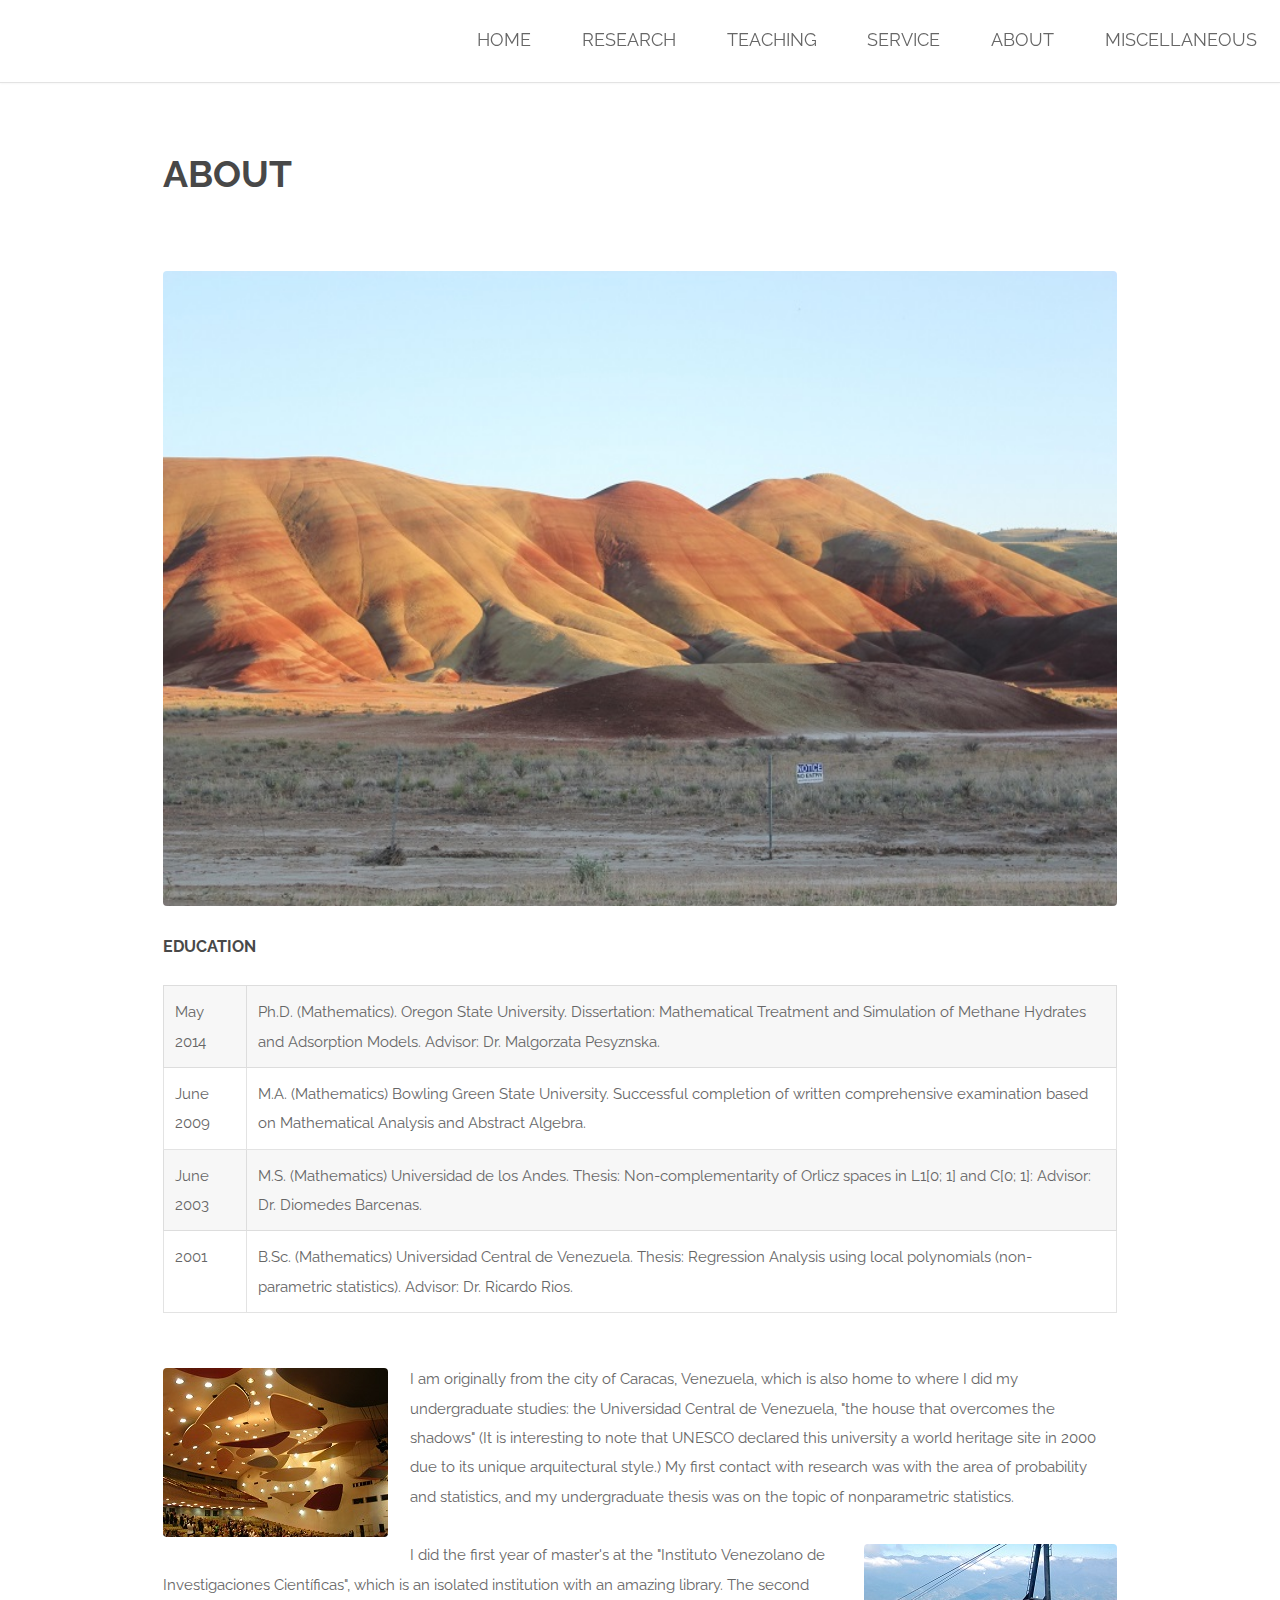
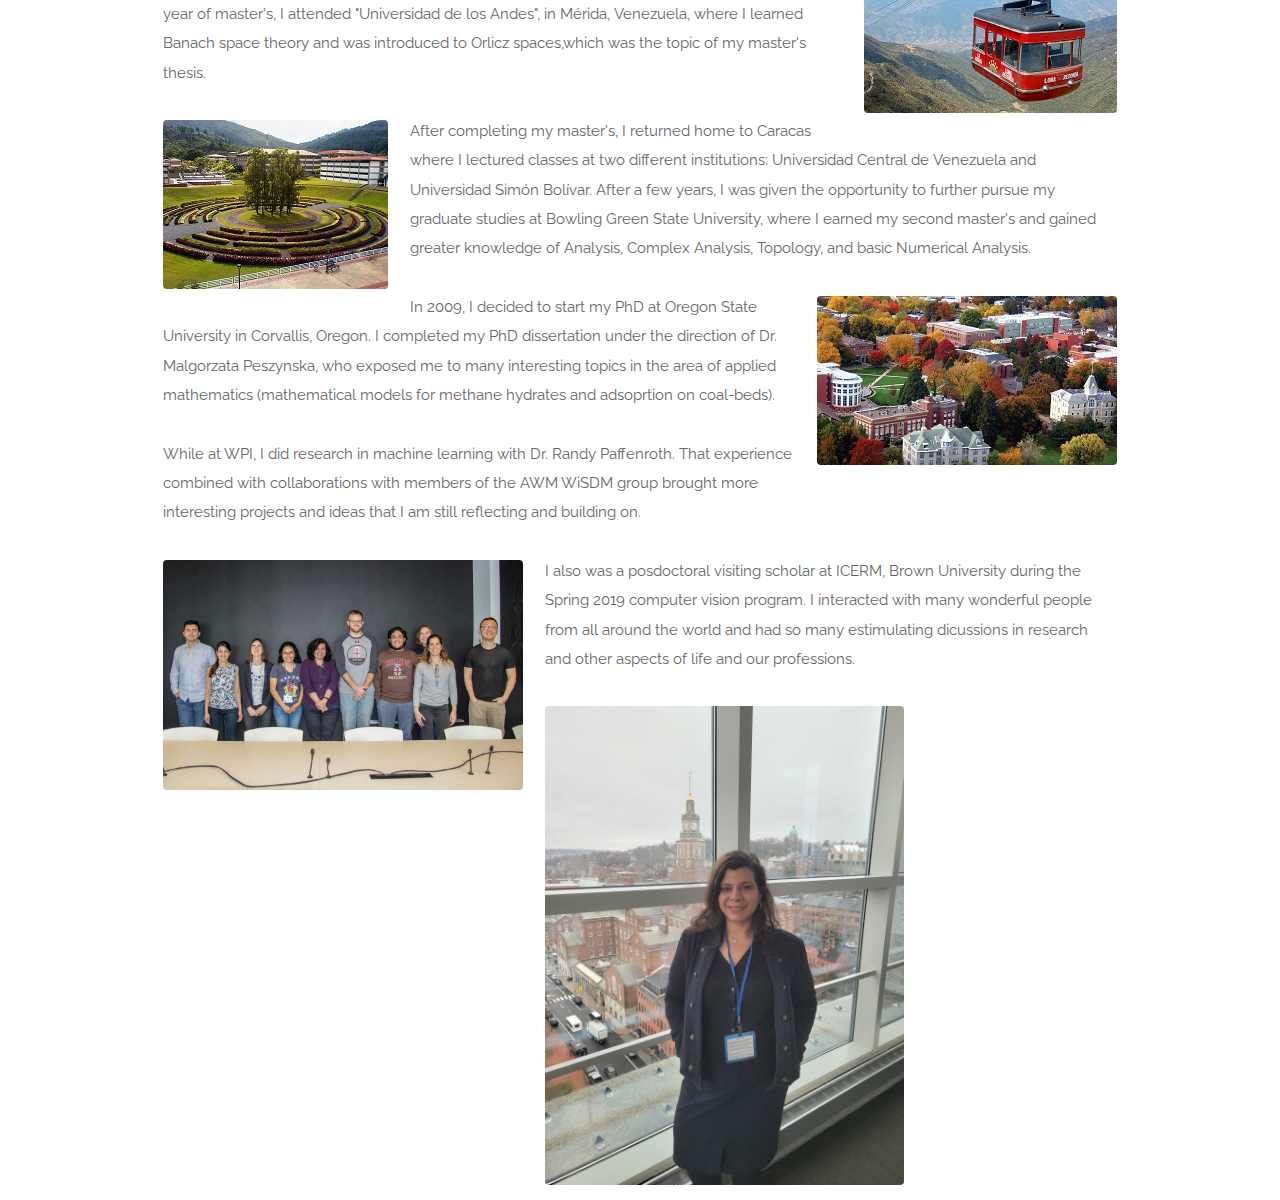
==== commit c6e1a4ed: "Update about.html added pic" ====
--- a/about.html
+++ b/about.html
@@ -134,7 +134,7 @@
                    <p> While at WPI, I did research in machine learning with Dr. Randy Paffenroth. That experience combined with collaborations with members of the AWM WiSDM group brought more interesting projects and ideas that I am still reflecting and building on. </p>
 				   
 				   <p><span class="image left"><img src="images/FB_IMG_1638626805846.jpg" alt="" /></span> I also was a posdoctoral visiting scholar at ICERM, Brown University during the Spring 2019 computer vision program. I interacted with many wonderful people from all around the world and had so many estimulating dicussions in research and other aspects of life and our professions.</p>
-<span class="image left"><img src="images/ICERM_jan_2023_portrait.jpg" alt="" /></span> 
+<span class="image left"><img src="images/ICERM_jan_2023_portrait_02.jpg" alt="" /></span> 
 				</div>
 			</section>
 
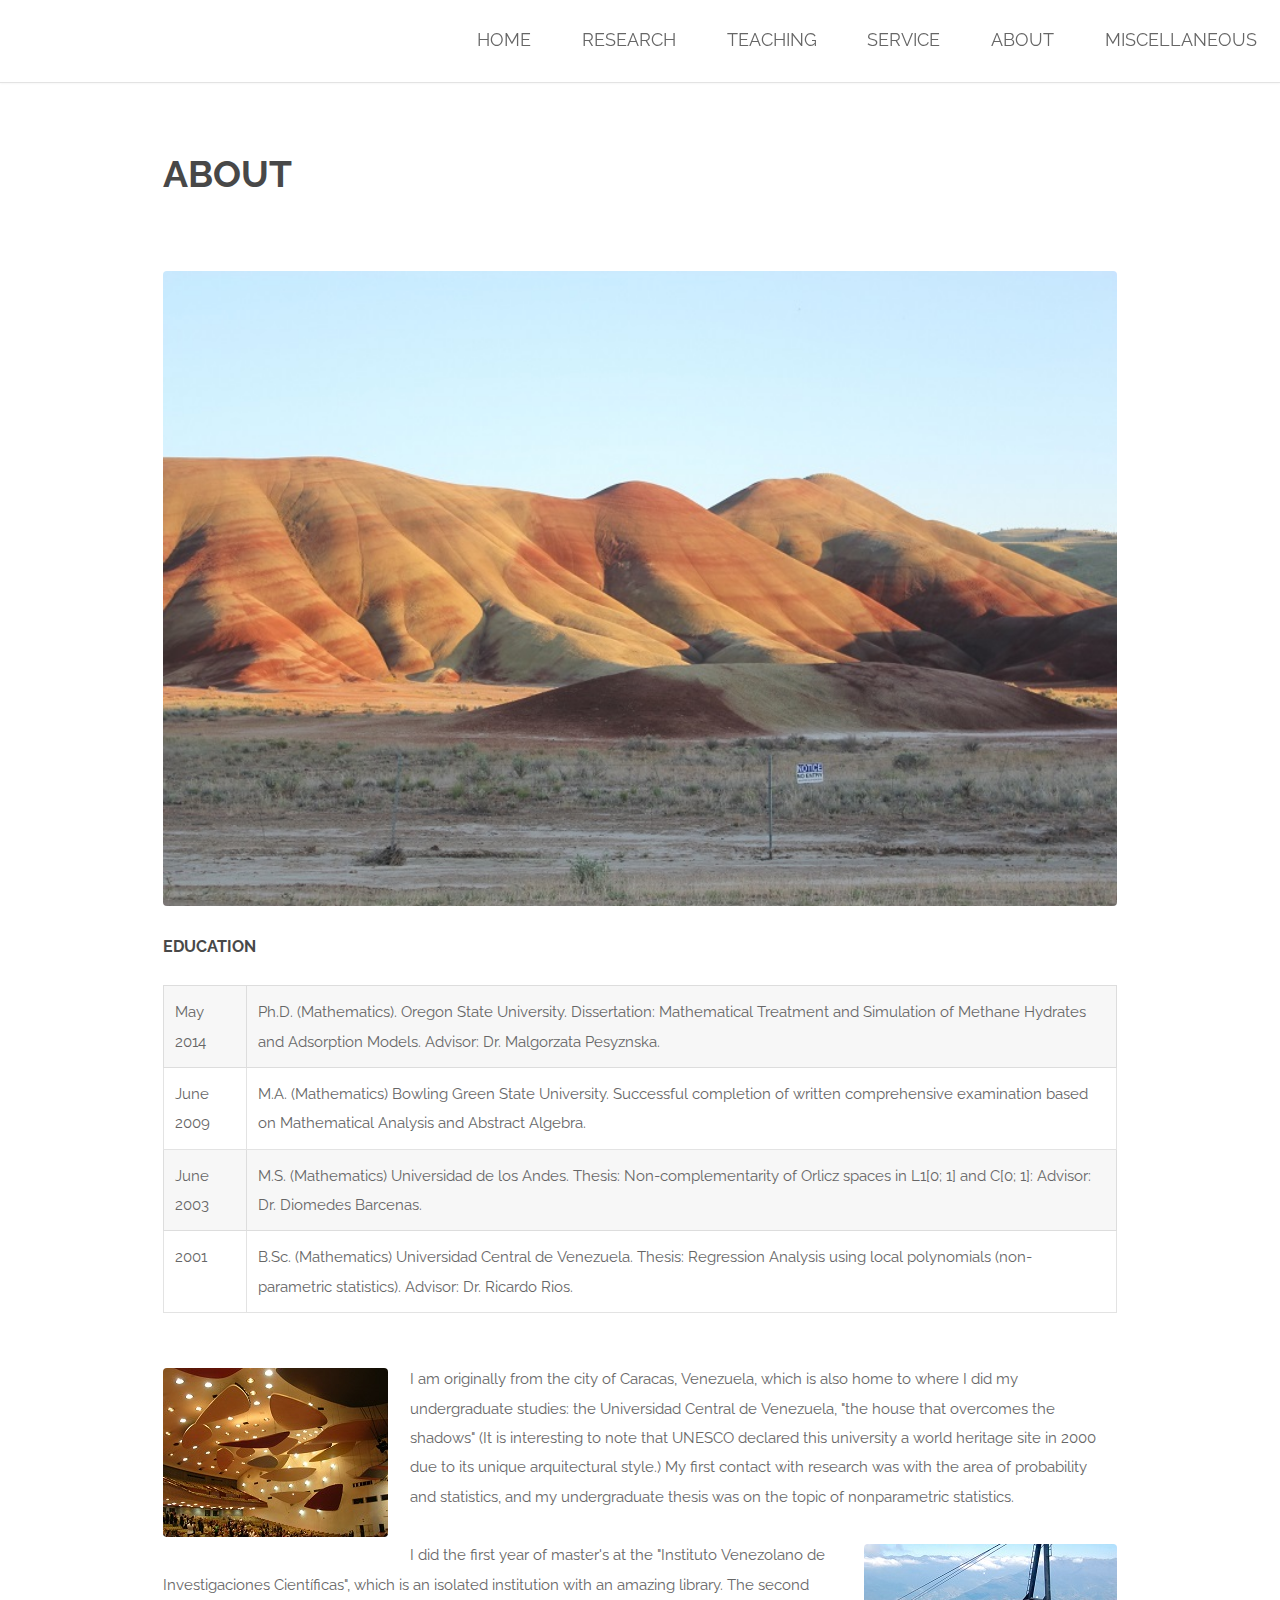
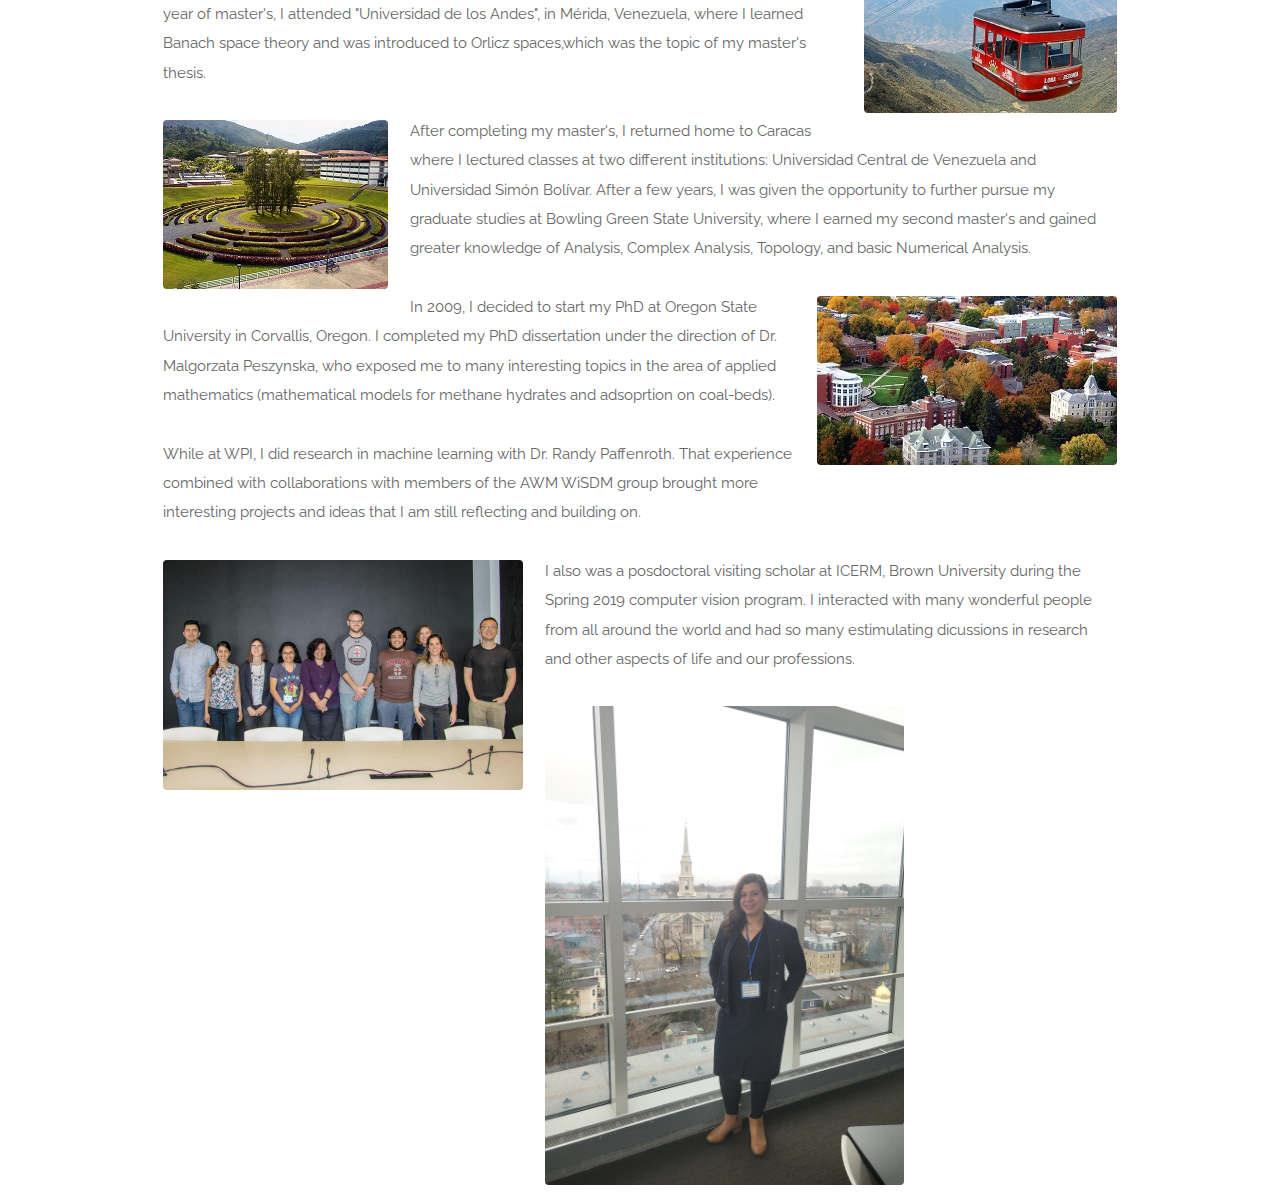
==== commit ca6e4eca: "Update about.html" ====
--- a/about.html
+++ b/about.html
@@ -134,7 +134,7 @@
                    <p> While at WPI, I did research in machine learning with Dr. Randy Paffenroth. That experience combined with collaborations with members of the AWM WiSDM group brought more interesting projects and ideas that I am still reflecting and building on. </p>
 				   
 				   <p><span class="image left"><img src="images/FB_IMG_1638626805846.jpg" alt="" /></span> I also was a posdoctoral visiting scholar at ICERM, Brown University during the Spring 2019 computer vision program. I interacted with many wonderful people from all around the world and had so many estimulating dicussions in research and other aspects of life and our professions.</p>
-<span class="image left"><img src="images/ICERM_jan_2023_portrait_02.jpg" alt="" /></span> 
+<span class="image left"><img src="images/ICERM_jan_2023_portrait_03.jpg" alt="" /></span> 
 				</div>
 			</section>
 
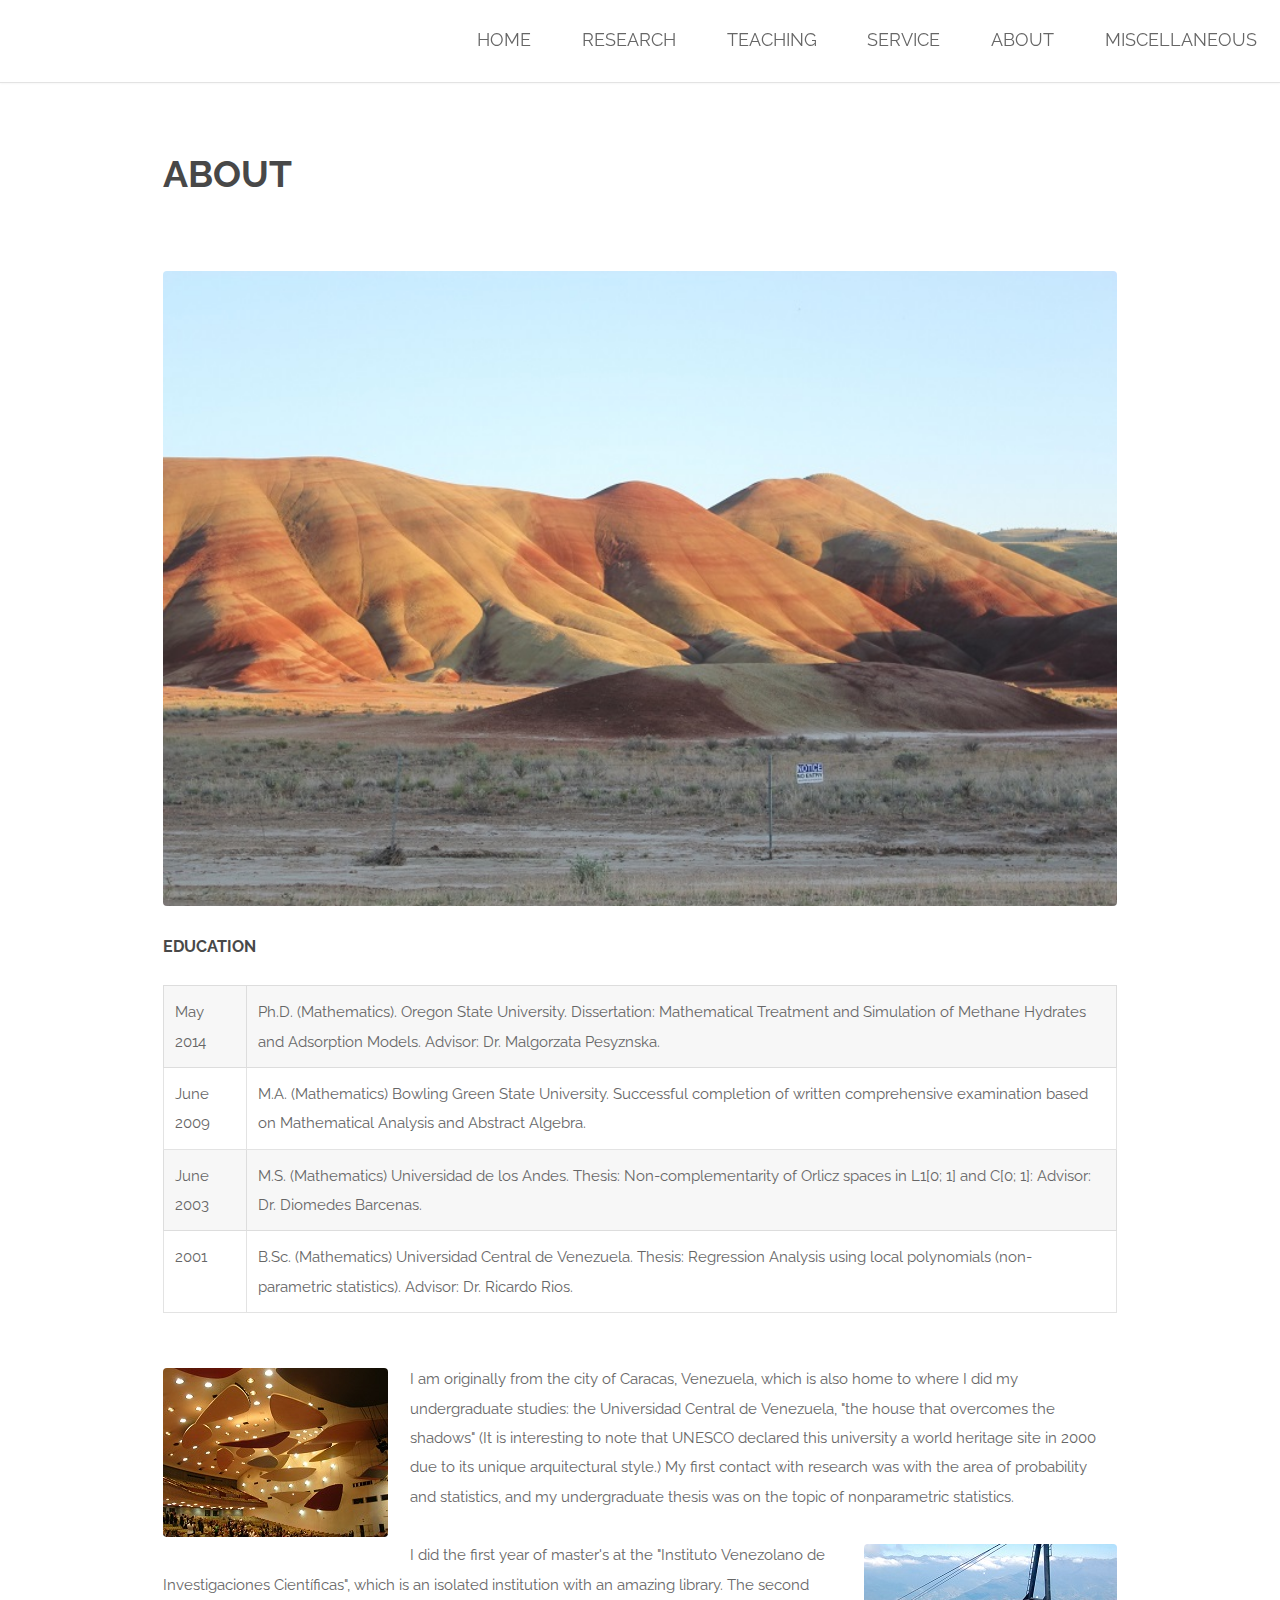
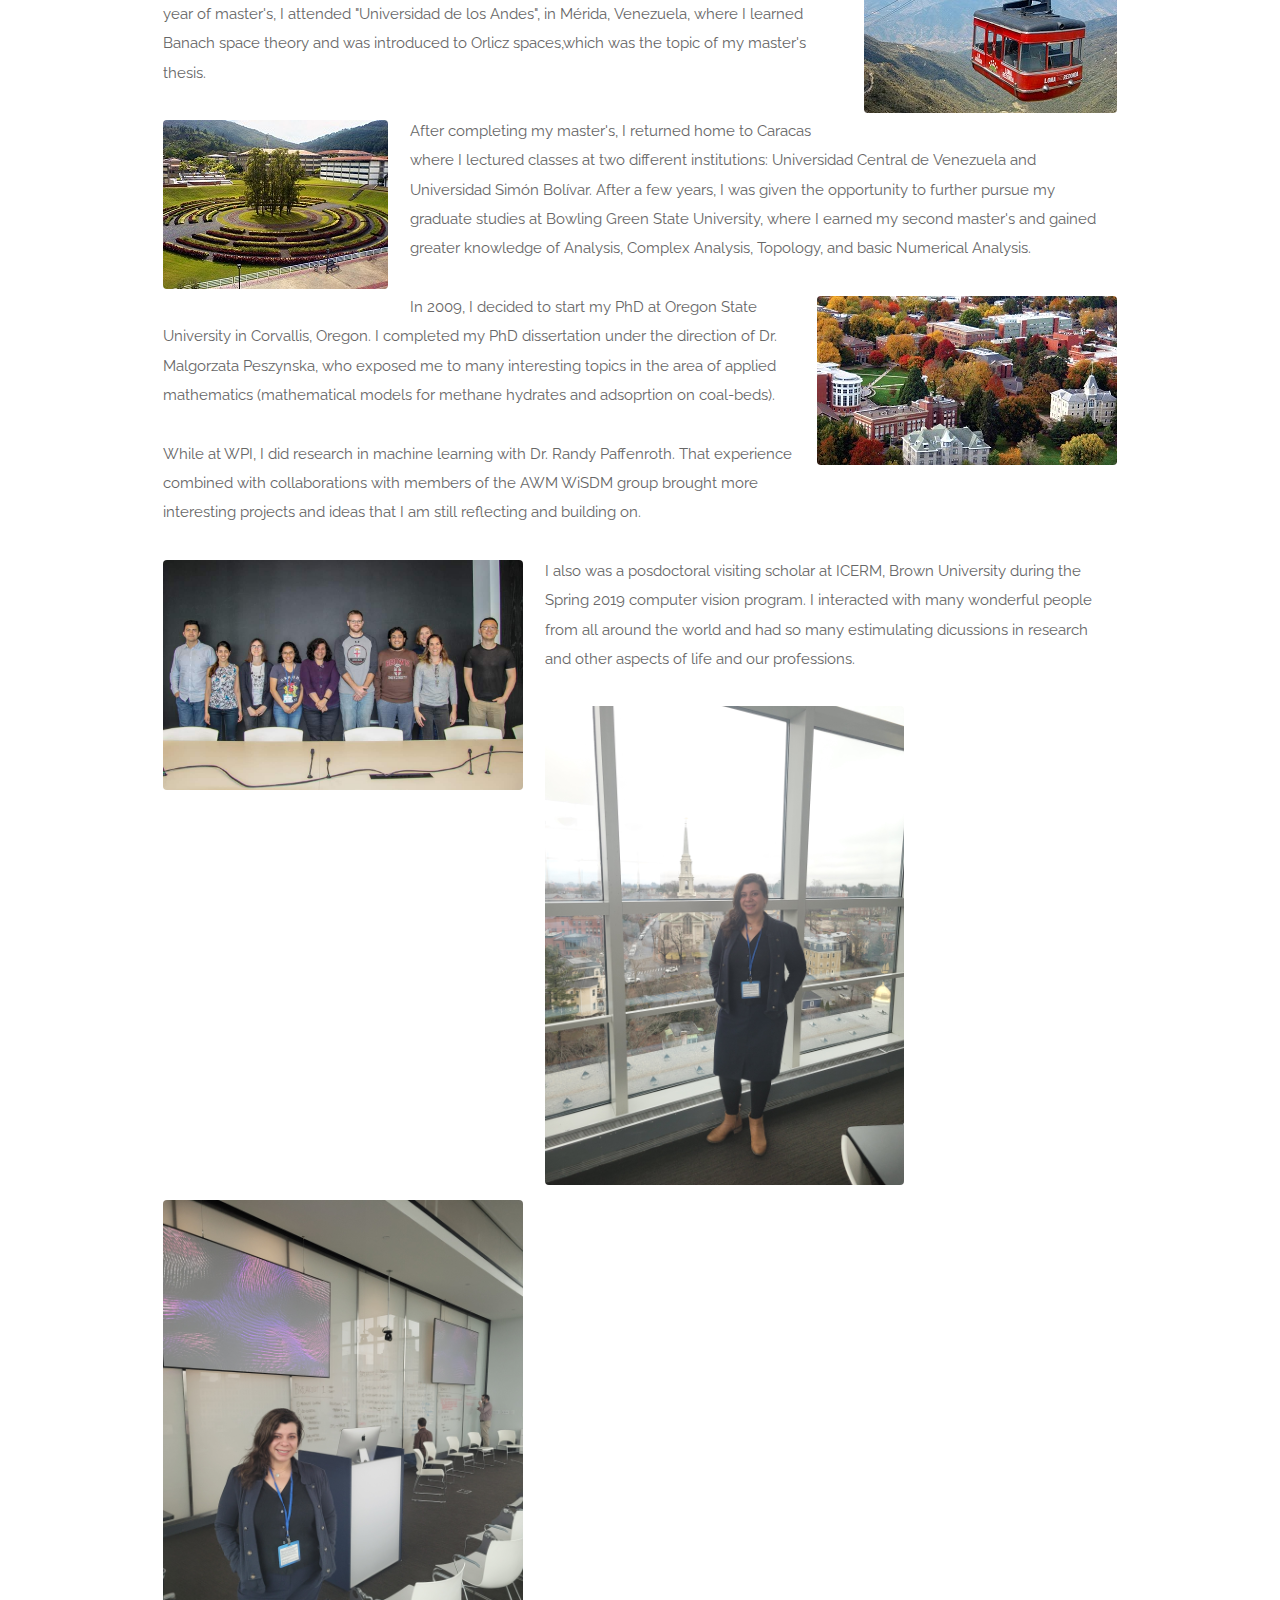
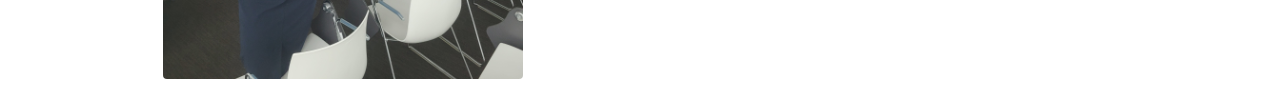
==== commit fd52f249: "Update about.html" ====
--- a/about.html
+++ b/about.html
@@ -134,7 +134,9 @@
                    <p> While at WPI, I did research in machine learning with Dr. Randy Paffenroth. That experience combined with collaborations with members of the AWM WiSDM group brought more interesting projects and ideas that I am still reflecting and building on. </p>
 				   
 				   <p><span class="image left"><img src="images/FB_IMG_1638626805846.jpg" alt="" /></span> I also was a posdoctoral visiting scholar at ICERM, Brown University during the Spring 2019 computer vision program. I interacted with many wonderful people from all around the world and had so many estimulating dicussions in research and other aspects of life and our professions.</p>
-<span class="image left"><img src="images/ICERM_jan_2023_portrait_03.jpg" alt="" /></span> 
+<span class="image left"><img src="images/ICERM_jan_2023_portrait_03.jpg" alt="" /></span>
+<span class="image left"><img src="images/ICERM_jan_2023_portrait_04.jpg" alt="" /></span> 
+					
 				</div>
 			</section>
 
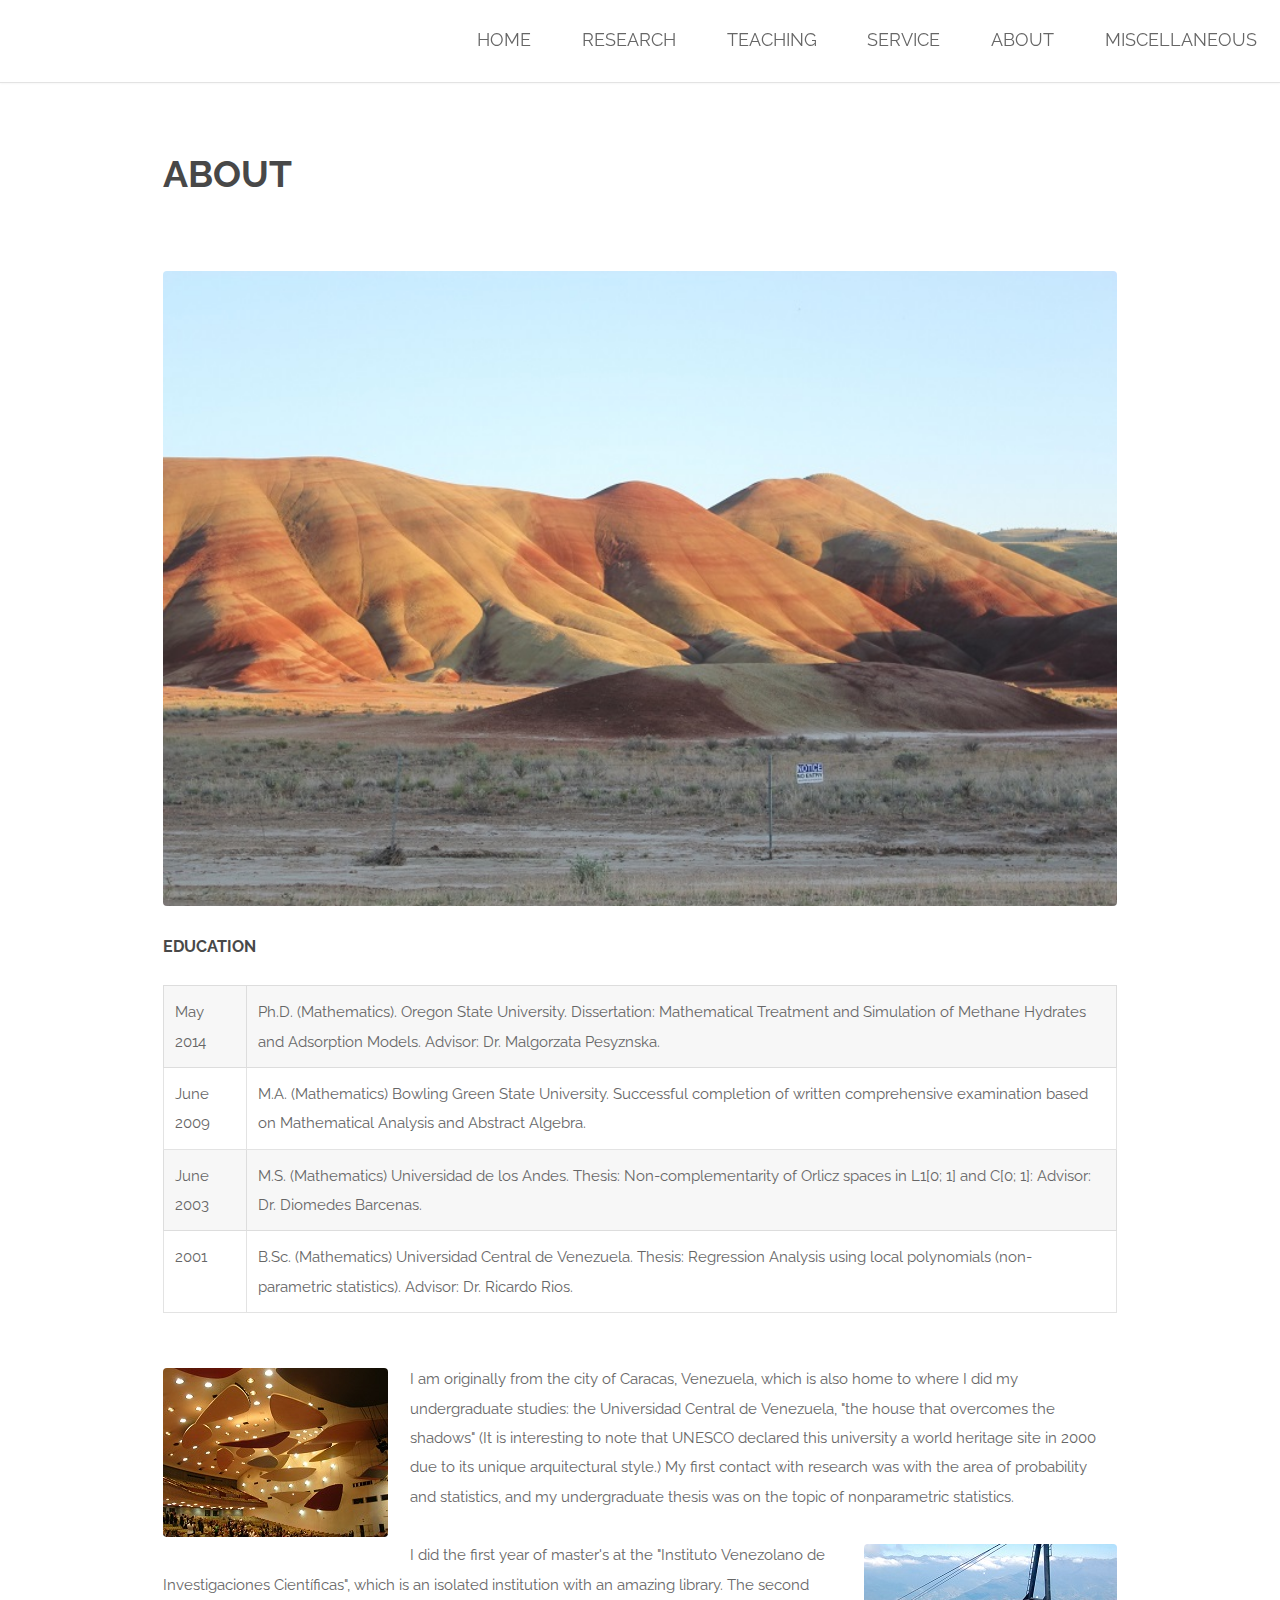
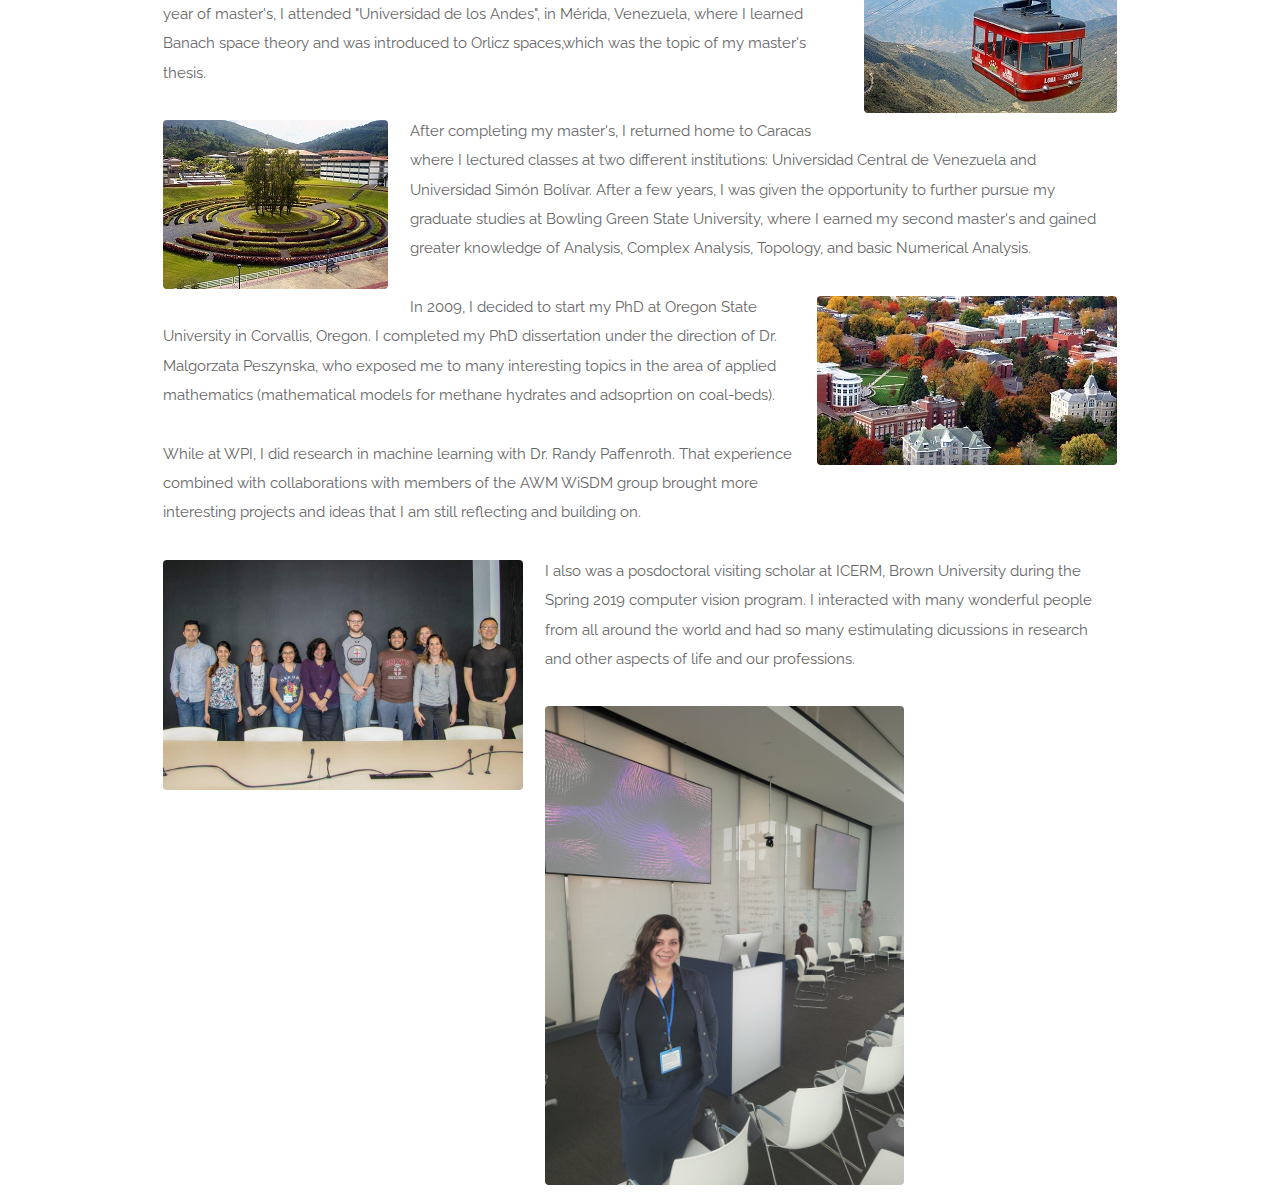
==== commit 01cccce1: "Update about.html" ====
--- a/about.html
+++ b/about.html
@@ -134,8 +134,8 @@
                    <p> While at WPI, I did research in machine learning with Dr. Randy Paffenroth. That experience combined with collaborations with members of the AWM WiSDM group brought more interesting projects and ideas that I am still reflecting and building on. </p>
 				   
 				   <p><span class="image left"><img src="images/FB_IMG_1638626805846.jpg" alt="" /></span> I also was a posdoctoral visiting scholar at ICERM, Brown University during the Spring 2019 computer vision program. I interacted with many wonderful people from all around the world and had so many estimulating dicussions in research and other aspects of life and our professions.</p>
-<span class="image left"><img src="images/ICERM_jan_2023_portrait_03.jpg" alt="" /></span>
-<span class="image left"><img src="images/ICERM_jan_2023_portrait_04.jpg" alt="" /></span> 
+
+<span class="image left"><img src="images/ICERM_jan_2023_portrait_04.jpg" alt="" /></span>
 					
 				</div>
 			</section>
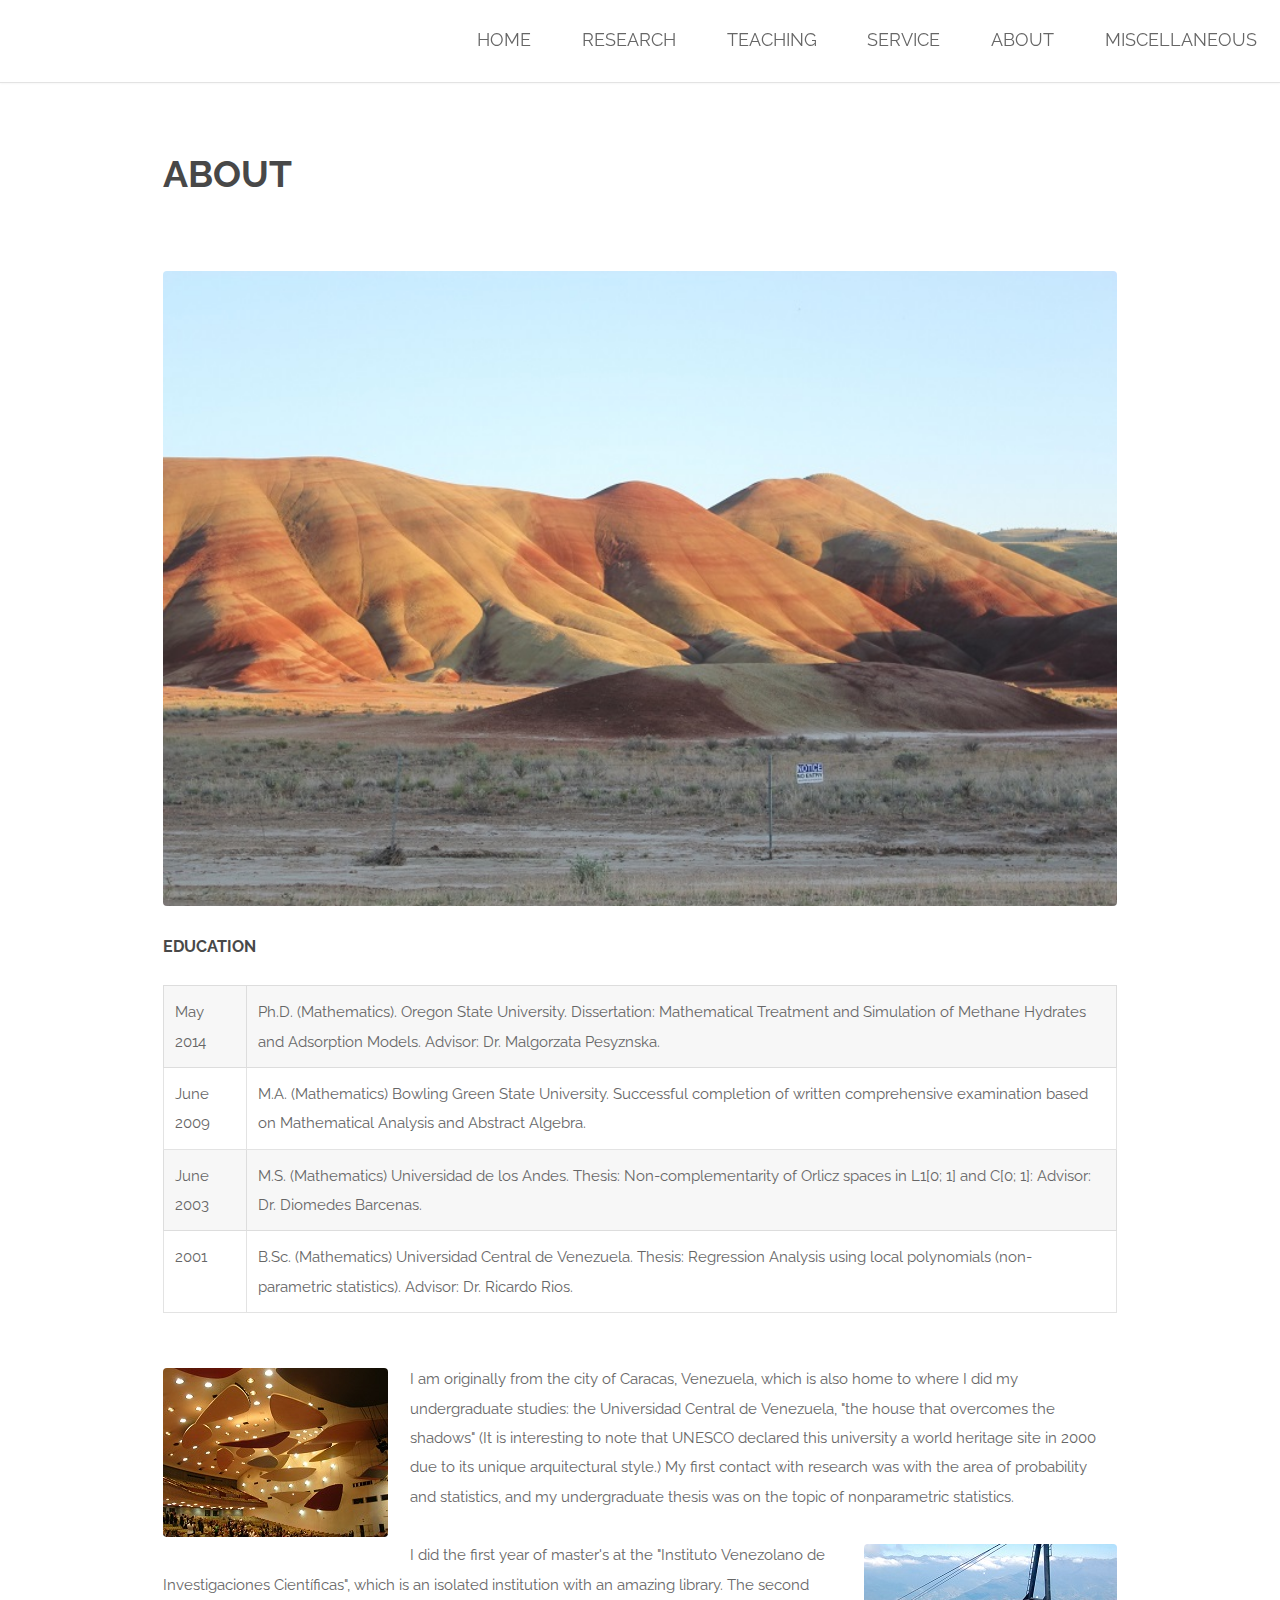
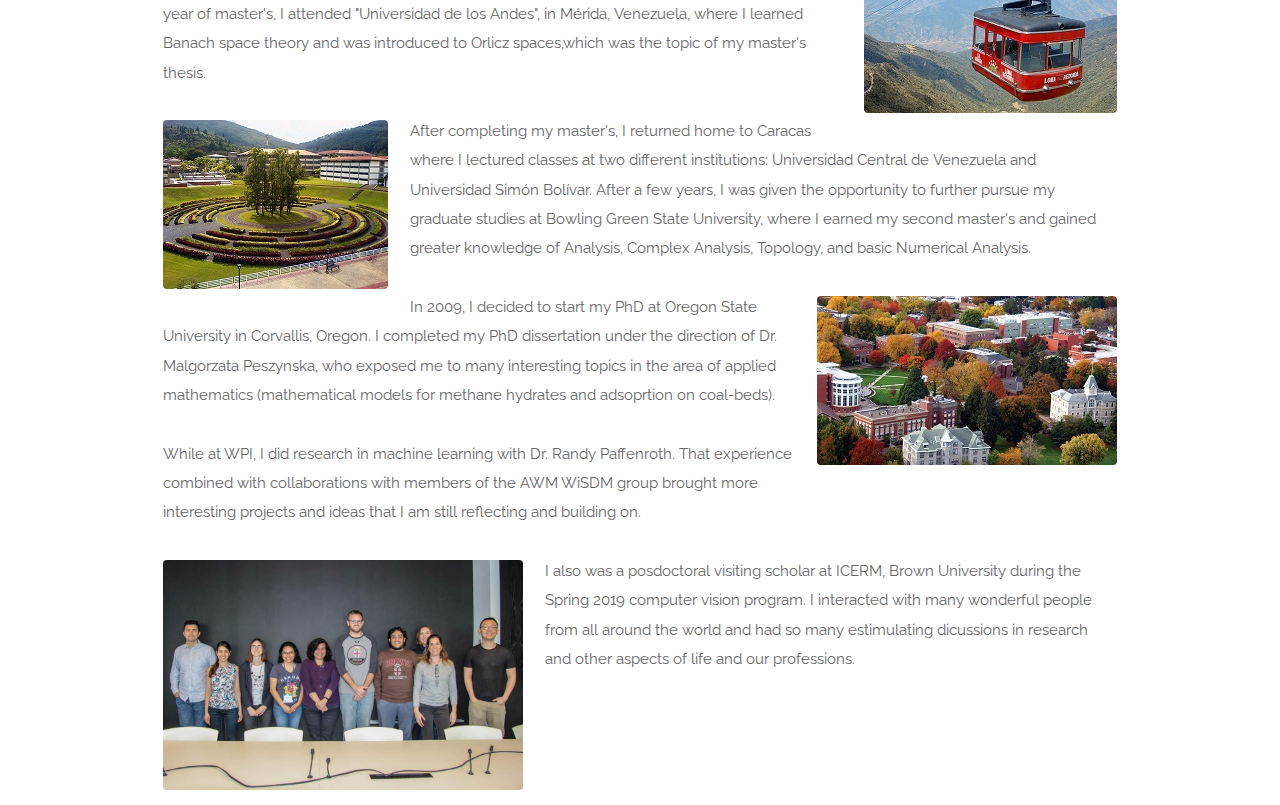
==== commit aed082e5: "Update about.html" ====
--- a/about.html
+++ b/about.html
@@ -135,7 +135,7 @@
 				   
 				   <p><span class="image left"><img src="images/FB_IMG_1638626805846.jpg" alt="" /></span> I also was a posdoctoral visiting scholar at ICERM, Brown University during the Spring 2019 computer vision program. I interacted with many wonderful people from all around the world and had so many estimulating dicussions in research and other aspects of life and our professions.</p>
 
-<span class="image left"><img src="images/ICERM_jan_2023_portrait_04.jpg" alt="" /></span>
+<!--<span class="image left"><img src="images/ICERM_jan_2023_portrait_04.jpg" alt="" /></span>-->
 					
 				</div>
 			</section>
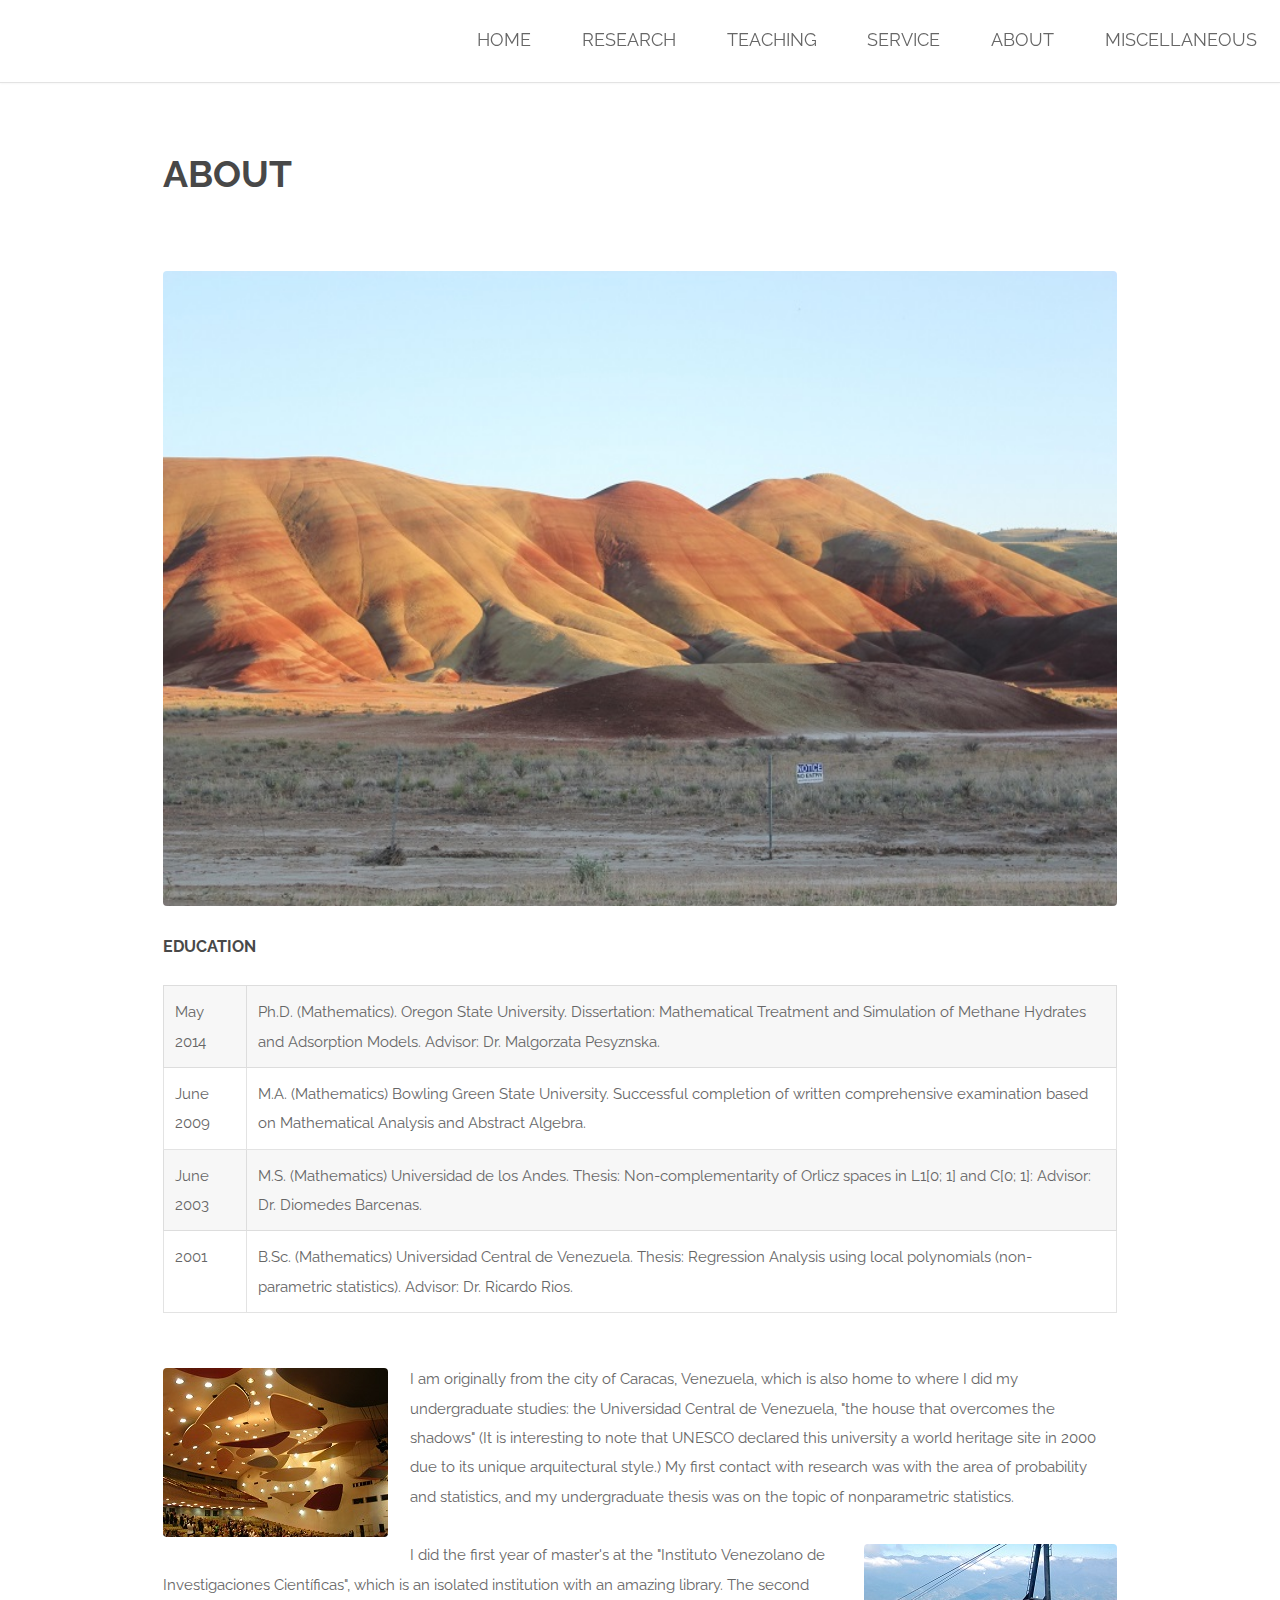
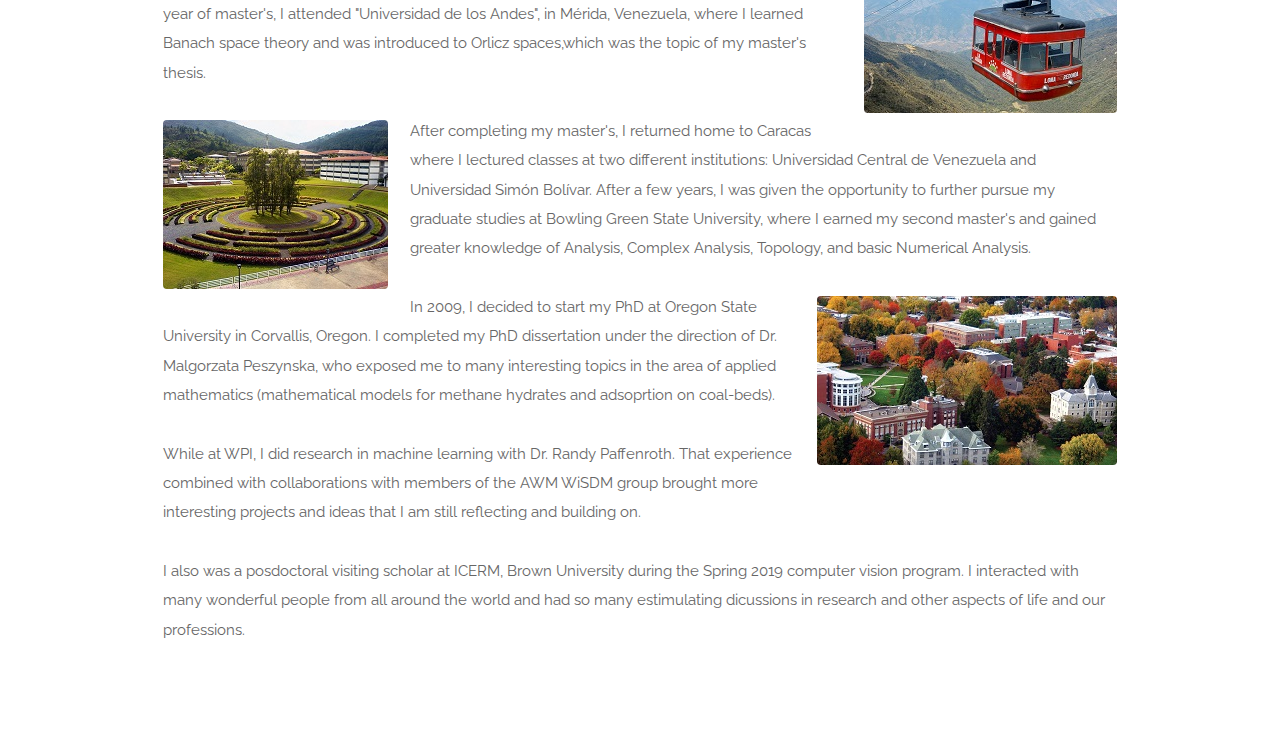
==== commit 3ba52e8e: "Update about.html" ====
--- a/about.html
+++ b/about.html
@@ -133,7 +133,7 @@
  
                    <p> While at WPI, I did research in machine learning with Dr. Randy Paffenroth. That experience combined with collaborations with members of the AWM WiSDM group brought more interesting projects and ideas that I am still reflecting and building on. </p>
 				   
-				   <p><span class="image left"><img src="images/FB_IMG_1638626805846.jpg" alt="" /></span> I also was a posdoctoral visiting scholar at ICERM, Brown University during the Spring 2019 computer vision program. I interacted with many wonderful people from all around the world and had so many estimulating dicussions in research and other aspects of life and our professions.</p>
+				   <p>I also was a posdoctoral visiting scholar at ICERM, Brown University during the Spring 2019 computer vision program. I interacted with many wonderful people from all around the world and had so many estimulating dicussions in research and other aspects of life and our professions.</p>
 
 <!--<span class="image left"><img src="images/ICERM_jan_2023_portrait_04.jpg" alt="" /></span>-->
 					
